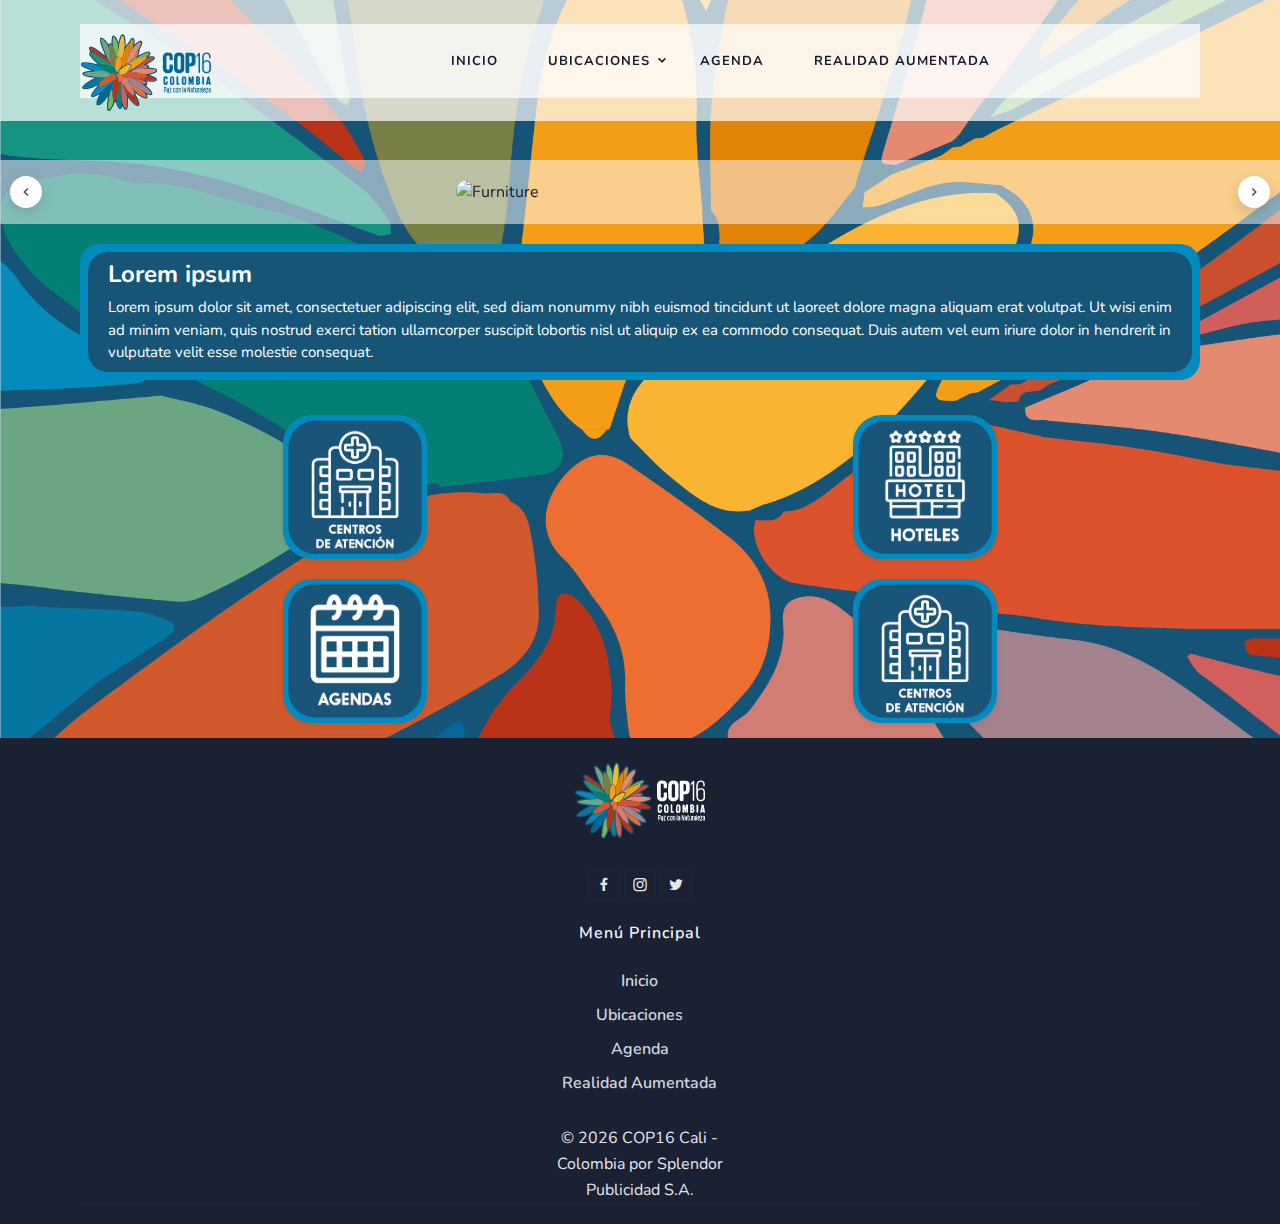
==== ubicaciones.html @ 5e95501c "a" ====
<!DOCTYPE html>
<html lang="en" class="light scroll-smooth" dir="ltr">
    <head>
        <meta charset="UTF-8" />
        <title>COP16 Cali</title>
        <meta name="viewport" content="width=device-width, initial-scale=1, shrink-to-fit=no" />
        <meta name="description" content="Evento de conservación natural" />
        <!-- <meta name="keywords" content="agency, application, business, clean, creative, cryptocurrency, it solutions, modern, multipurpose, nft marketplace, portfolio, saas, software, tailwind css" /> -->
        <meta name="author" content="MtrQ" />
        <!-- <meta name="website" content="https://shreethemes.in" /> -->
        <!-- <meta name="email" content="support@shreethemes.in" /> -->
        <!-- <meta name="version" content="1.8.0" /> -->
        <meta http-equiv="X-UA-Compatible" content="IE=edge" />

        <!-- favicon -->
        <link rel="shortcut icon" href="assets/images/favicon.ico" />

        <!-- Css -->
        <link href="assets/libs/tiny-slider/tiny-slider.css" rel="stylesheet">
        <link href="assets/libs/tobii/css/tobii.min.css" rel="stylesheet">
        <!-- Main Css -->
        <link href="assets/libs/@iconscout/unicons/css/line.css" type="text/css" rel="stylesheet" />
        <link rel="stylesheet" href="assets/css/icons.css" />
        <link rel="stylesheet" href="assets/css/tailwind.css" />

    </head>
    
    <body class="font-nunito text-base text-black dark:text-white dark:bg-slate-900 bg-[url('../../assets/images/buttonsCOP/Fondo_2.png')] bg-fixed bg-no-repeat bg-cover bg-center">
        <!-- Loader Start -->
        <!-- <div id="preloader">
            <div id="status">
                <div class="spinner">
                    <div class="double-bounce1"></div>
                    <div class="double-bounce2"></div>
                </div>
            </div>
        </div> -->
        <!-- Loader End -->

        
        <!-- Start Navbar -->
        <nav id="topnav" class="defaultscroll is-sticky bg-white/70">
            <div class="container">
                <!-- Logo container-->
                <a class="logo" href="index.html">
                    <img src="assets/images/buttonsCOP/Horizontal OG.png" class="inline-block dark:hidden" alt="">
                    <img src="assets/images/buttonsCOP/Horizontal Alter White.png" class="hidden dark:inline-block" alt="">
                </a>

                <!-- End Logo container-->
                <div class="menu-extras mt-2">
                    <div class="menu-item">
                        <!-- Mobile menu toggle-->
                        <a class="navbar-toggle" id="isToggle" onclick="toggleMenu()">
                            <div class="lines">
                                <span></span>
                                <span></span>
                                <span></span>
                            </div>
                        </a>
                        <!-- End mobile menu toggle-->
                    </div>
                </div>


                <div id="navigation" class="mt-6 bg-white/70">
                    <!-- Navigation Menu-->   
                    <ul class="navigation-menu">
                        <li><a href="index.html" class="sub-menu-item">Inicio</a></li>
                
                        <li class="has-submenu parent-parent-menu-item">
                            <a href="javascript:void(0)">Ubicaciones</a><span class="menu-arrow"></span>

                            <ul class="submenu">
                                <li>
                                    <ul>
                                        <li><a href="index.html" class="sub-menu-item">Boulevard del río </a></li>
                                        <li><a href="index.html" class="sub-menu-item">Corazón de Pance </a></li>
                                        <li><a href="index.html" class="sub-menu-item">Boulevard del oriente </a></li>
                                        <li><a href="index.html" class="sub-menu-item">Aeropuerto </a></li>
                                        <li><a href="index.html" class="sub-menu-item">Alcaldía </a></li>
                                        <li><a href="index.html" class="sub-menu-item">Centro de eventos </a></li>
                                    </ul>
                                </li>
                            </ul>
                        </li>

                        <li class="has-submenu parent-parent-menu-item">

                            <a href="index.html#Agenda">Agenda</a>                    
                
                        </li>
                
                        <li class="has-submenu parent-parent-menu-item">

                            <a href="index.html#AR">Realidad aumentada</a>                    
                
                        </li>

                    </ul><!--end navigation menu-->
                </div><!--end navigation-->
            </div><!--end container-->
        </nav><!--end header-->
        <!-- End Navbar -->


        <!-- Imagenes -->
        <div class="bg-white/50 mt-[10rem] py-5 px-[10px]">
            <div class="container-fluid relative">
           
                <div class="grid grid-cols-1 m-auto w-[23rem]">
                    
                    <div class="tiny-one-item">

                        <div class="tiny-slide">
                            <div class="card border-0 rounded-0">
                                <div class="card-body p-0">
                                    <a href="assets/images/buttonsCOP/Rio1.jpg" class="lightbox d-inline-block" title="">
                                        <img src="assets/images/buttonsCOP/Rio1.jpg" class="rounded-[20px]" alt="Furniture">
                                        <div class="overlay bg-dark"></div>
                                    </a>
                                </div>
                            </div>
                        </div>

                        <div class="tiny-slide">
                            <div class="card border-0 rounded-0">
                                <div class="card-body p-0">
                                    <a href="assets/images/buttonsCOP/Rio1.jpg" class="lightbox d-inline-block" title="">
                                        <img src="assets/images/buttonsCOP/Rio1.jpg" class="rounded-[20px]" alt="Furniture">
                                        <div class="overlay bg-dark"></div>
                                    </a>
                                </div>
                            </div>
                        </div>
                        
                    </div>

                </div><!--end grid-->
            </div>
        </div>
        <!-- Fin Imagenes -->

        
        <div class="container my-5" >

            <div class="grid grid-cols-1 bg-[#008bc0] rounded-[20px] p-2">
                <div class="bg-[#175577] rounded-[20px]">
                    <h1 class="font-bold py-1 ml-5 leading-normal text-2xl text-white">Lorem ipsum</h1>
                    <h3 class="mx-5 pb-2 leading-normal text-[15px] text-white">Lorem ipsum dolor sit amet, consectetuer adipiscing elit, sed diam nonummy nibh euismod tincidunt ut laoreet dolore magna aliquam erat volutpat. Ut wisi enim ad minim veniam, quis nostrud exerci tation ullamcorper suscipit lobortis nisl ut aliquip ex ea commodo consequat. Duis autem vel eum iriure dolor in hendrerit in vulputate velit esse molestie consequat.</h3>
                </div>
            </div>

        </div>


        <div class="container">



            <!-- Botones Arriba -->
            <div class="grid grid-cols-2 py-[15px] gap-[20px]">

                <!-- Botón Restaurantes -->
                <div class="group transition-all duration-500 ease-in-out text-center mx-auto">
                    
                    <div class="flex align-middle justify-center items-center w-36 bg-[#008bc0] group-hover:bg-[#00b5ed] shadow-sm dark:shadow-gray-800 transition-all duration-500 ease-in-out" style="border-radius: 20%;">
                    
                        <a href="">
                            
                            <img src="assets/images/buttonsCOP/Centros de Atención.png" alt="">
                            
                        </a>
                    
                    </div>

                </div>
                <!-- Fin Botón Restaurantes -->

                <!-- Botón Hoteles -->
                <div class="group transition-all duration-500 ease-in-out text-center mx-auto">
                    
                    <div class="flex align-middle justify-center items-center w-36 bg-[#008bc0] group-hover:bg-[#00b5ed] shadow-sm dark:shadow-gray-800 transition-all duration-500 ease-in-out" style="border-radius: 20%;">

                        <a href="">

                            <img src="assets/images/buttonsCOP/Hoteles.png" alt="">

                        </a>

                    </div>
                </div>
                <!-- Fin Botón Hoteles -->

                <!-- Botón Agendas -->
                <div class="group transition-all duration-500 ease-in-out text-center mx-auto">
                    
                    <div class="flex align-middle justify-center items-center w-36 bg-[#008bc0] group-hover:bg-[#00b5ed] shadow-sm dark:shadow-gray-800 transition-all duration-500 ease-in-out" style="border-radius: 20%;">

                        <a href="index.html#Agenda">

                            <img src="assets/images/buttonsCOP/Agendas.png" alt="">

                        </a>

                    </div>
                </div>
                <!-- Fin Botón Agendas -->

                <!-- Botón Agendas -->
                <div class="group transition-all duration-500 ease-in-out text-center mx-auto">
                    
                    <div class="flex align-middle justify-center items-center w-36 bg-[#008bc0] group-hover:bg-[#00b5ed] shadow-sm dark:shadow-gray-800 transition-all duration-500 ease-in-out" style="border-radius: 20%;">

                        <a href="">

                            <img src="assets/images/buttonsCOP/Centros de Atención.png" alt="">

                        </a>

                    </div>
                </div>
                <!-- Fin Botón Agendas -->
            </div>
            <!-- Fin Botones Arriba -->
        </div>

        <!-- Footer Start -->
        <footer class=" text-center footer bg-dark-footer relative text-gray-200 dark:text-gray-200">    
            <div class="container">
                <div class="grid grid-cols-12">
                    <div class="col-span-12">
                        <div class="py-[10px] px-0">
                            <div class="grid md:grid-cols-12 grid-cols-1 gap-[30px]">
                        
                                <div class="lg:col-span-5 md:col-span-12">
                                    <!-- <p class="mt-6 text-gray-300">Start working with Tailwind CSS that can provide everything you need to generate awareness, drive traffic, connect.</p> -->
                                    <!--end icon-->
                                </div><!--end col-->
                        
                        
                        
                                <div class="lg:col-span-2 md:col-span-12">
                            
                                    <div class="flex align-middle mx-auto justify-center items-center w-40 mt-1">
                                        <a href="index.html">                                    
                                            <img src="assets/images/buttonsCOP/Horizontal Alter White.png" alt="">
                                        </a>
                                    </div>
                            
                            

                                    <ul class="list-none py-[20px]">
                                        <li class="inline"><a href="https://www.facebook.com/" target="_blank" class="btn btn-icon btn-sm border border-gray-800 rounded-md hover:border-indigo-600 dark:hover:border-indigo-600 hover:bg-indigo-600 dark:hover:bg-indigo-600"><i class="uil uil-facebook-f align-middle" title="facebook"></i></a></li>
                                        <li class="inline"><a href="https://www.instagram.com/" target="_blank" class="btn btn-icon btn-sm border border-gray-800 rounded-md hover:border-indigo-600 dark:hover:border-indigo-600 hover:bg-indigo-600 dark:hover:bg-indigo-600"><i class="uil uil-instagram align-middle" title="instagram"></i></a></li>
                                        <li class="inline"><a href="https://twitter.com/" target="_blank" class="btn btn-icon btn-sm border border-gray-800 rounded-md hover:border-indigo-600 dark:hover:border-indigo-600 hover:bg-indigo-600 dark:hover:bg-indigo-600"><i class="uil uil-twitter align-middle" title="twitter"></i></a></li>
                                    </ul>
                            
                                    <h5 class="tracking-[1px] text-gray-100 font-semibold">Menú Principal</h5>

                                    <ul class="font-semibold list-none footer-list mt-6">
                                        <li><a href="index.html" class="text-gray-300 hover:text-gray-400 duration-500 ease-in-out">Inicio</a></li>
                                        <li class="mt-[10px]"><a href="index.html" class="text-gray-300 hover:text-gray-400 duration-500 ease-in-out">Ubicaciones</a></li>
                                        <li class="mt-[10px]"><a href="index.html" class="text-gray-300 hover:text-gray-400 duration-500 ease-in-out">Agenda</a></li>
                                        <li class="mt-[10px]"><a href="index.html" class="text-gray-300 hover:text-gray-400 duration-500 ease-in-out">Realidad Aumentada</a></li>
                                    </ul>
                                </div><!--end col-->
                        
                        
                            </div><!--end grid-->
                        </div><!--end col-->
                    </div>
                </div><!--end grid-->
            </div><!--end container-->

            <div class="py-[20px] container">
                <div class="grid grid-cols-12">
                    <div class="col-span-12">               
                            <div class="grid md:grid-cols-12 grid-cols-1 ">
                        
                                <div class="lg:col-span-5 md:col-span-12">
                                    <!-- <p class="mt-6 text-gray-300">Start working with Tailwind CSS that can provide everything you need to generate awareness, drive traffic, connect.</p> -->
                                    <!--end icon-->
                                </div><!--end col-->
                        
                        
                        
                                <div class=" lg:col-span-2 md:col-span-12">

                                    <p class="">© <script>document.write(new Date().getFullYear())</script> COP16 Cali - Colombia por <a href="https://splendorpublicidad.com/" target="_blank" class="text-reset">Splendor Publicidad S.A.</a></p>
                            
                                </div><!--end col-->
                        
                        
                            </div><!--end grid-->
                    </div>
                </div><!--end grid-->

            <div class="px-0 border-t border-slate-800">
                <div class="container text-center">
                    <div class="grid md:grid-cols-2 items-center">
                        <div class="ltr:md:text-left rtl:md:text-right text-center">
                        </div>
                    </div><!--end grid-->
                </div><!--end container-->
            </div>
        </footer><!--end footer-->
        <!-- Footer End -->

        <!-- Back to top -->
        <a href="#" onclick="topFunction()" id="back-to-top" class="back-to-top fixed hidden text-lg rounded-full z-10 bottom-5 end-5 h-9 w-9 text-center bg-indigo-600 text-white leading-9"><i class="uil uil-arrow-up"></i></a>
        <!-- Back to top -->


        <!-- JAVASCRIPTS -->
        <script src="assets/libs/tiny-slider/min/tiny-slider.js"></script>
        <script src="assets/libs/tobii/js/tobii.min.js"></script>
        <script src="assets/libs/jarallax/jarallax.min.js"></script>
        <script src="assets/libs/feather-icons/feather.min.js"></script>
        <script src="assets/js/plugins.init.js"></script>
        <script src="assets/js/app.js"></script>
        <!-- JAVASCRIPTS -->
    </body>
</html>
---- assets/libs/tiny-slider/tiny-slider.css ----
.tns-outer{padding:0 !important}.tns-outer [hidden]{display:none !important}.tns-outer [aria-controls],.tns-outer [data-action]{cursor:pointer}.tns-slider{-webkit-transition:all 0s;-moz-transition:all 0s;transition:all 0s}.tns-slider>.tns-item{-webkit-box-sizing:border-box;-moz-box-sizing:border-box;box-sizing:border-box}.tns-horizontal.tns-subpixel{white-space:nowrap}.tns-horizontal.tns-subpixel>.tns-item{display:inline-block;vertical-align:top;white-space:normal}.tns-horizontal.tns-no-subpixel:after{content:'';display:table;clear:both}.tns-horizontal.tns-no-subpixel>.tns-item{float:left}.tns-horizontal.tns-carousel.tns-no-subpixel>.tns-item{margin-right:-100%}.tns-no-calc{position:relative;left:0}.tns-gallery{position:relative;left:0;min-height:1px}.tns-gallery>.tns-item{position:absolute;left:-100%;-webkit-transition:transform 0s, opacity 0s;-moz-transition:transform 0s, opacity 0s;transition:transform 0s, opacity 0s}.tns-gallery>.tns-slide-active{position:relative;left:auto !important}.tns-gallery>.tns-moving{-webkit-transition:all 0.25s;-moz-transition:all 0.25s;transition:all 0.25s}.tns-autowidth{display:inline-block}.tns-lazy-img{-webkit-transition:opacity 0.6s;-moz-transition:opacity 0.6s;transition:opacity 0.6s;opacity:0.6}.tns-lazy-img.tns-complete{opacity:1}.tns-ah{-webkit-transition:height 0s;-moz-transition:height 0s;transition:height 0s}.tns-ovh{overflow:hidden}.tns-visually-hidden{position:absolute;left:-10000em}.tns-transparent{opacity:0;visibility:hidden}.tns-fadeIn{opacity:1;filter:alpha(opacity=100);z-index:0}.tns-normal,.tns-fadeOut{opacity:0;filter:alpha(opacity=0);z-index:-1}.tns-vpfix{white-space:nowrap}.tns-vpfix>div,.tns-vpfix>li{display:inline-block}.tns-t-subp2{margin:0 auto;width:310px;position:relative;height:10px;overflow:hidden}.tns-t-ct{width:2333.3333333%;width:-webkit-calc(100% * 70 / 3);width:-moz-calc(100% * 70 / 3);width:calc(100% * 70 / 3);position:absolute;right:0}.tns-t-ct:after{content:'';display:table;clear:both}.tns-t-ct>div{width:1.4285714%;width:-webkit-calc(100% / 70);width:-moz-calc(100% / 70);width:calc(100% / 70);height:10px;float:left}

/*# sourceMappingURL=sourcemaps/tiny-slider.css.map */
---- assets/libs/tobii/css/tobii.min.css ----
.tobii-zoom{border:0;box-shadow:none;display:inline-block;position:relative;text-decoration:none}.tobii-zoom img{display:block}.tobii-zoom__icon{background-color:rgba(26,42,58,0.94);bottom:0;color:#fff;line-height:1;position:absolute;right:0}.tobii-zoom__icon svg{color:#fff;fill:none;height:1.11111em;padding-bottom:.22222em;padding-left:.22222em;padding-right:.22222em;padding-top:.22222em;pointer-events:none;stroke-linecap:square;stroke-linejoin:miter;stroke-width:2;stroke:#fff;width:1.11111em}.tobii-is-open{overflow-y:hidden}.tobii{background-color:rgba(26,42,58,0.94);bottom:0;box-sizing:border-box;contain:strict;font-size:18px;left:0;line-height:1.5555555555555556;overflow:hidden;position:fixed;right:0;top:0;z-index:1337}.tobii[aria-hidden="true"]{display:none}.tobii *,.tobii *::before,.tobii *::after{box-sizing:inherit}.tobii__slider{bottom:0;left:0;position:absolute;right:0;top:0;will-change:transform}.tobii__slider--animate:not(.tobii__slider--is-dragging){transition-duration:.3s;transition-property:transform;transition-timing-function:cubic-bezier(0.19, 1, 0.22, 1)}@media screen and (prefers-reduced-motion: reduce){.tobii__slider--animate:not(.tobii__slider--is-dragging){transition:none}}.tobii__slider--is-draggable .tobii__slider__slide__content{cursor:-webkit-grab;cursor:grab}.tobii__slider--is-dragging .tobii__slider__slide__content{cursor:-webkit-grabbing;cursor:grabbing}.tobii__slider-slide{align-items:center;display:flex;height:100%;justify-content:center;width:100%}[data-type]{max-height:85vh;max-width:85vw;overflow:hidden;overflow-y:auto;overscroll-behavior:contain}[data-type] iframe,[data-type] video{display:block}[data-type]>figure{margin:0;position:relative}[data-type]>figure>img{display:block;height:auto;max-height:85vh;max-width:85vw;width:auto}[data-type]>figure>figcaption{background-color:rgba(255,255,255,0.94);bottom:0;color:#1a2a3a;padding-bottom:.22222em;padding-left:.44444em;padding-right:.44444em;padding-top:.22222em;position:absolute;white-space:pre-wrap;width:100%}[data-type="html"] video{cursor:auto;max-height:85vh;max-width:85vw}[data-type="iframe"]{-webkit-overflow-scrolling:touch;transform:translate3d(0, 0, 0)}[data-type="iframe"] iframe{height:85vh;width:85vw}.tobii>button{-webkit-appearance:none;-moz-appearance:none;appearance:none;background-color:rgba(0,0,0,0);border:.05556em solid transparent;color:#fff;cursor:pointer;font:inherit;line-height:1;margin:0;opacity:0.5;padding-bottom:.22222em;padding-left:.22222em;padding-right:.22222em;padding-top:.22222em;position:absolute;touch-action:manipulation;transition-duration:.3s;transition-property:opacity, transform;transition-timing-function:cubic-bezier(0.19, 1, 0.22, 1);will-change:opacity, transform;z-index:1}@media screen and (prefers-reduced-motion: reduce){.tobii>button{transition:none;will-change:opacity}}.tobii>button svg{pointer-events:none;stroke:#fff;stroke-width:1;stroke-linecap:square;stroke-linejoin:miter;fill:none;color:#fff}.tobii>button:active,.tobii>button:focus,.tobii>button:hover{opacity:1;transform:scale(0.84)}@media screen and (prefers-reduced-motion: reduce){.tobii>button:active,.tobii>button:focus,.tobii>button:hover{transform:none}}.tobii>button.tobii__prev,.tobii>button.tobii__next{top:50%;top:calc(50% - 2.22222em)}.tobii>button.tobii__prev svg,.tobii>button.tobii__next svg{height:3.88889em;width:3.88889em}.tobii>button.tobii__prev{left:0}.tobii>button.tobii__next{right:0}.tobii>button.tobii__close{right:.27778em;top:1em}.tobii>button.tobii__close svg{height:3.33333em;width:3.33333em}.tobii>button:disabled,.tobii>button[aria-hidden="true"]{display:none}.tobii__counter{background-color:rgba(0,0,0,0);color:#fff;font-size:1.11111em;left:1em;line-height:1;position:absolute;top:2.22222em;z-index:1}.tobii__counter[aria-hidden="true"]{display:none}.tobii-loader{display:inline-block;height:5.55556em;left:calc(50% - 2.77778em);position:absolute;top:calc(50% - 2.77778em);width:5.55556em}.tobii-loader::before{animation:spin 1s infinite;border-radius:100%;border:.22222em solid #949ba3;border-top-color:#fff;bottom:0;content:"";left:0;position:absolute;right:0;top:0;z-index:1}@keyframes spin{to{transform:rotate(360deg)}}
---- assets/libs/@iconscout/unicons/css/line.css ----
@font-face {
  font-family: 'unicons-line';
  src: url('../fonts/line/unicons-0.eot');
  src: url('../fonts/line/unicons-0.eot#iefix') format('embedded-opentype'),
        url('../fonts/line/unicons-0.woff2') format('woff2'),
        url('../fonts/line/unicons-0.woff') format('woff'),
        url('../fonts/line/unicons-0.ttf') format('truetype'),
        url('../fonts/line/unicons-0.svg#unicons') format('svg');
  font-weight: normal;
  font-style: normal;
  unicode-range: U+E800-E83B;
}
@font-face {
  font-family: 'unicons-line';
  src: url('../fonts/line/unicons-1.eot');
  src: url('../fonts/line/unicons-1.eot#iefix') format('embedded-opentype'),
        url('../fonts/line/unicons-1.woff2') format('woff2'),
        url('../fonts/line/unicons-1.woff') format('woff'),
        url('../fonts/line/unicons-1.ttf') format('truetype'),
        url('../fonts/line/unicons-1.svg#unicons') format('svg');
  font-weight: normal;
  font-style: normal;
  unicode-range: U+E83C-E877;
}
@font-face {
  font-family: 'unicons-line';
  src: url('../fonts/line/unicons-10.eot');
  src: url('../fonts/line/unicons-10.eot#iefix') format('embedded-opentype'),
        url('../fonts/line/unicons-10.woff2') format('woff2'),
        url('../fonts/line/unicons-10.woff') format('woff'),
        url('../fonts/line/unicons-10.ttf') format('truetype'),
        url('../fonts/line/unicons-10.svg#unicons') format('svg');
  font-weight: normal;
  font-style: normal;
  unicode-range: U+EA5B-EA96;
}
@font-face {
  font-family: 'unicons-line';
  src: url('../fonts/line/unicons-11.eot');
  src: url('../fonts/line/unicons-11.eot#iefix') format('embedded-opentype'),
        url('../fonts/line/unicons-11.woff2') format('woff2'),
        url('../fonts/line/unicons-11.woff') format('woff'),
        url('../fonts/line/unicons-11.ttf') format('truetype'),
        url('../fonts/line/unicons-11.svg#unicons') format('svg');
  font-weight: normal;
  font-style: normal;
  unicode-range: U+EA97-EAD4;
}
@font-face {
  font-family: 'unicons-line';
  src: url('../fonts/line/unicons-12.eot');
  src: url('../fonts/line/unicons-12.eot#iefix') format('embedded-opentype'),
        url('../fonts/line/unicons-12.woff2') format('woff2'),
        url('../fonts/line/unicons-12.woff') format('woff'),
        url('../fonts/line/unicons-12.ttf') format('truetype'),
        url('../fonts/line/unicons-12.svg#unicons') format('svg');
  font-weight: normal;
  font-style: normal;
  unicode-range: U+EAD5-EB11;
}
@font-face {
  font-family: 'unicons-line';
  src: url('../fonts/line/unicons-13.eot');
  src: url('../fonts/line/unicons-13.eot#iefix') format('embedded-opentype'),
        url('../fonts/line/unicons-13.woff2') format('woff2'),
        url('../fonts/line/unicons-13.woff') format('woff'),
        url('../fonts/line/unicons-13.ttf') format('truetype'),
        url('../fonts/line/unicons-13.svg#unicons') format('svg');
  font-weight: normal;
  font-style: normal;
  unicode-range: U+EB12-EB4D;
}
@font-face {
  font-family: 'unicons-line';
  src: url('../fonts/line/unicons-14.eot');
  src: url('../fonts/line/unicons-14.eot#iefix') format('embedded-opentype'),
        url('../fonts/line/unicons-14.woff2') format('woff2'),
        url('../fonts/line/unicons-14.woff') format('woff'),
        url('../fonts/line/unicons-14.ttf') format('truetype'),
        url('../fonts/line/unicons-14.svg#unicons') format('svg');
  font-weight: normal;
  font-style: normal;
  unicode-range: U+EB4E-EB89;
}
@font-face {
  font-family: 'unicons-line';
  src: url('../fonts/line/unicons-15.eot');
  src: url('../fonts/line/unicons-15.eot#iefix') format('embedded-opentype'),
        url('../fonts/line/unicons-15.woff2') format('woff2'),
        url('../fonts/line/unicons-15.woff') format('woff'),
        url('../fonts/line/unicons-15.ttf') format('truetype'),
        url('../fonts/line/unicons-15.svg#unicons') format('svg');
  font-weight: normal;
  font-style: normal;
  unicode-range: U+EB8A-EBC5;
}
@font-face {
  font-family: 'unicons-line';
  src: url('../fonts/line/unicons-16.eot');
  src: url('../fonts/line/unicons-16.eot#iefix') format('embedded-opentype'),
        url('../fonts/line/unicons-16.woff2') format('woff2'),
        url('../fonts/line/unicons-16.woff') format('woff'),
        url('../fonts/line/unicons-16.ttf') format('truetype'),
        url('../fonts/line/unicons-16.svg#unicons') format('svg');
  font-weight: normal;
  font-style: normal;
  unicode-range: U+EBC6-EC01;
}
@font-face {
  font-family: 'unicons-line';
  src: url('../fonts/line/unicons-17.eot');
  src: url('../fonts/line/unicons-17.eot#iefix') format('embedded-opentype'),
        url('../fonts/line/unicons-17.woff2') format('woff2'),
        url('../fonts/line/unicons-17.woff') format('woff'),
        url('../fonts/line/unicons-17.ttf') format('truetype'),
        url('../fonts/line/unicons-17.svg#unicons') format('svg');
  font-weight: normal;
  font-style: normal;
  unicode-range: U+EC02-EC3D;
}
@font-face {
  font-family: 'unicons-line';
  src: url('../fonts/line/unicons-18.eot');
  src: url('../fonts/line/unicons-18.eot#iefix') format('embedded-opentype'),
        url('../fonts/line/unicons-18.woff2') format('woff2'),
        url('../fonts/line/unicons-18.woff') format('woff'),
        url('../fonts/line/unicons-18.ttf') format('truetype'),
        url('../fonts/line/unicons-18.svg#unicons') format('svg');
  font-weight: normal;
  font-style: normal;
  unicode-range: U+EC3E-EC79;
}
@font-face {
  font-family: 'unicons-line';
  src: url('../fonts/line/unicons-19.eot');
  src: url('../fonts/line/unicons-19.eot#iefix') format('embedded-opentype'),
        url('../fonts/line/unicons-19.woff2') format('woff2'),
        url('../fonts/line/unicons-19.woff') format('woff'),
        url('../fonts/line/unicons-19.ttf') format('truetype'),
        url('../fonts/line/unicons-19.svg#unicons') format('svg');
  font-weight: normal;
  font-style: normal;
  unicode-range: U+EC7A-ECB5;
}
@font-face {
  font-family: 'unicons-line';
  src: url('../fonts/line/unicons-2.eot');
  src: url('../fonts/line/unicons-2.eot#iefix') format('embedded-opentype'),
        url('../fonts/line/unicons-2.woff2') format('woff2'),
        url('../fonts/line/unicons-2.woff') format('woff'),
        url('../fonts/line/unicons-2.ttf') format('truetype'),
        url('../fonts/line/unicons-2.svg#unicons') format('svg');
  font-weight: normal;
  font-style: normal;
  unicode-range: U+E878-E8B3;
}
@font-face {
  font-family: 'unicons-line';
  src: url('../fonts/line/unicons-20.eot');
  src: url('../fonts/line/unicons-20.eot#iefix') format('embedded-opentype'),
        url('../fonts/line/unicons-20.woff2') format('woff2'),
        url('../fonts/line/unicons-20.woff') format('woff'),
        url('../fonts/line/unicons-20.ttf') format('truetype'),
        url('../fonts/line/unicons-20.svg#unicons') format('svg');
  font-weight: normal;
  font-style: normal;
  unicode-range: U+ECB6-ECB9;
}
@font-face {
  font-family: 'unicons-line';
  src: url('../fonts/line/unicons-3.eot');
  src: url('../fonts/line/unicons-3.eot#iefix') format('embedded-opentype'),
        url('../fonts/line/unicons-3.woff2') format('woff2'),
        url('../fonts/line/unicons-3.woff') format('woff'),
        url('../fonts/line/unicons-3.ttf') format('truetype'),
        url('../fonts/line/unicons-3.svg#unicons') format('svg');
  font-weight: normal;
  font-style: normal;
  unicode-range: U+E8B4-E8EF;
}
@font-face {
  font-family: 'unicons-line';
  src: url('../fonts/line/unicons-4.eot');
  src: url('../fonts/line/unicons-4.eot#iefix') format('embedded-opentype'),
        url('../fonts/line/unicons-4.woff2') format('woff2'),
        url('../fonts/line/unicons-4.woff') format('woff'),
        url('../fonts/line/unicons-4.ttf') format('truetype'),
        url('../fonts/line/unicons-4.svg#unicons') format('svg');
  font-weight: normal;
  font-style: normal;
  unicode-range: U+E8F0-E92B;
}
@font-face {
  font-family: 'unicons-line';
  src: url('../fonts/line/unicons-5.eot');
  src: url('../fonts/line/unicons-5.eot#iefix') format('embedded-opentype'),
        url('../fonts/line/unicons-5.woff2') format('woff2'),
        url('../fonts/line/unicons-5.woff') format('woff'),
        url('../fonts/line/unicons-5.ttf') format('truetype'),
        url('../fonts/line/unicons-5.svg#unicons') format('svg');
  font-weight: normal;
  font-style: normal;
  unicode-range: U+E92C-E967;
}
@font-face {
  font-family: 'unicons-line';
  src: url('../fonts/line/unicons-6.eot');
  src: url('../fonts/line/unicons-6.eot#iefix') format('embedded-opentype'),
        url('../fonts/line/unicons-6.woff2') format('woff2'),
        url('../fonts/line/unicons-6.woff') format('woff'),
        url('../fonts/line/unicons-6.ttf') format('truetype'),
        url('../fonts/line/unicons-6.svg#unicons') format('svg');
  font-weight: normal;
  font-style: normal;
  unicode-range: U+E968-E9A4;
}
@font-face {
  font-family: 'unicons-line';
  src: url('../fonts/line/unicons-7.eot');
  src: url('../fonts/line/unicons-7.eot#iefix') format('embedded-opentype'),
        url('../fonts/line/unicons-7.woff2') format('woff2'),
        url('../fonts/line/unicons-7.woff') format('woff'),
        url('../fonts/line/unicons-7.ttf') format('truetype'),
        url('../fonts/line/unicons-7.svg#unicons') format('svg');
  font-weight: normal;
  font-style: normal;
  unicode-range: U+E9A5-E9E1;
}
@font-face {
  font-family: 'unicons-line';
  src: url('../fonts/line/unicons-8.eot');
  src: url('../fonts/line/unicons-8.eot#iefix') format('embedded-opentype'),
        url('../fonts/line/unicons-8.woff2') format('woff2'),
        url('../fonts/line/unicons-8.woff') format('woff'),
        url('../fonts/line/unicons-8.ttf') format('truetype'),
        url('../fonts/line/unicons-8.svg#unicons') format('svg');
  font-weight: normal;
  font-style: normal;
  unicode-range: U+E9E2-EA1D;
}
@font-face {
  font-family: 'unicons-line';
  src: url('../fonts/line/unicons-9.eot');
  src: url('../fonts/line/unicons-9.eot#iefix') format('embedded-opentype'),
        url('../fonts/line/unicons-9.woff2') format('woff2'),
        url('../fonts/line/unicons-9.woff') format('woff'),
        url('../fonts/line/unicons-9.ttf') format('truetype'),
        url('../fonts/line/unicons-9.svg#unicons') format('svg');
  font-weight: normal;
  font-style: normal;
  unicode-range: U+EA1E-EA5A;
}[class^="uil-"]:before,
[class*=" uil-"]:before {
  font-family: "unicons-line";
  font-style: normal;
  font-weight: normal;
  speak: none;

  display: inline-block;
  text-decoration: inherit;

  /* For safety - reset parent styles, that can break glyph codes */
  font-variant: normal;
  text-transform: none;

  /* fix buttons height, for twitter bootstrap */
  line-height: 1;

  /* Font smoothing. That was taken from TWBS */
  -webkit-font-smoothing: antialiased;
  -moz-osx-font-smoothing: grayscale;
}

/* Flip and Rotate */

[class*="uil-"].flip-horizontal:before {
  transform: scaleX(-1);
}
[class*="uil-"].flip-horizontal.rotate-90:before {
  transform: rotate(90deg) scaleX(-1);
}
[class*="uil-"].flip-horizontal.rotate-180:before {
  transform: rotate(180deg) scaleX(-1);
}
[class*="uil-"].flip-horizontal.rotate-270:before {
  transform: rotate(270deg) scaleX(-1);
}
[class*="uil-"].flip-horizontal.flip-vertical:before {
  transform: scale(-1);
}
[class*="uil-"].flip-horizontal.flip-vertical.rotate-90:before {
  transform: rotate(90deg) scale(-1);
}
[class*="uil-"].flip-horizontal.flip-vertical.rotate-180:before {
  transform: rotate(180deg) scale(-1);
}
[class*="uil-"].flip-horizontal.flip-vertical.rotate-270:before {
  transform: rotate(270deg) scale(-1);
}
[class*="uil-"].flip-vertical:before {
  transform: scaleY(-1);
}
[class*="uil-"].flip-vertical.rotate-90:before {
  transform: rotate(90deg) scaleY(-1);
}
[class*="uil-"].flip-vertical.rotate-180:before {
  transform: rotate(180deg) scaleY(-1);
}
[class*="uil-"].flip-vertical.rotate-270:before {
  transform: rotate(270deg) scaleY(-1);
}
[class*="uil-"].rotate-90:before {
  transform: rotate(90deg);
}
[class*="uil-"].rotate-180:before {
  transform: rotate(180deg);
}
[class*="uil-"].rotate-270:before {
  transform: rotate(270deg);
}
.uil-comment-block:before { content: '\e800'; }.uil-comment-alt-edit:before { content: '\e801'; }.uil-comments:before { content: '\e802'; }.uil-comment-alt-search:before { content: '\e803'; }.uil-comment-shield:before { content: '\e804'; }.uil-comment-alt-dots:before { content: '\e805'; }.uil-comment-download:before { content: '\e806'; }.uil-comment-check:before { content: '\e807'; }.uil-comment-alt-chart-lines:before { content: '\e808'; }.uil-comment-alt-download:before { content: '\e809'; }.uil-comment-alt-lock:before { content: '\e80a'; }.uil-comment-medical:before { content: '\e80b'; }.uil-comment-alt-heart:before { content: '\e80c'; }.uil-comment:before { content: '\e80d'; }.uil-comment-alt-share:before { content: '\e80e'; }.uil-comment-alt-upload:before { content: '\e80f'; }.uil-comment-dots:before { content: '\e810'; }.uil-comment-alt-lines:before { content: '\e811'; }.uil-comment-lock:before { content: '\e812'; }.uil-comment-heart:before { content: '\e813'; }.uil-comment-info-alt:before { content: '\e814'; }.uil-comment-upload:before { content: '\e815'; }.uil-comment-alt-medical:before { content: '\e816'; }.uil-chat-info:before { content: '\e817'; }.uil-comment-alt-notes:before { content: '\e818'; }.uil-comment-alt-plus:before { content: '\e819'; }.uil-comment-alt-image:before { content: '\e81a'; }.uil-comment-share:before { content: '\e81b'; }.uil-comment-edit:before { content: '\e81c'; }.uil-comment-alt-block:before { content: '\e81d'; }.uil-comment-chart-line:before { content: '\e81e'; }.uil-comment-alt-question:before { content: '\e81f'; }.uil-comment-lines:before { content: '\e820'; }.uil-comment-redo:before { content: '\e821'; }.uil-comment-alt-check:before { content: '\e822'; }.uil-comment-alt-shield:before { content: '\e823'; }.uil-chat:before { content: '\e824'; }.uil-comment-alt-message:before { content: '\e825'; }.uil-comment-search:before { content: '\e826'; }.uil-chat-bubble-user:before { content: '\e827'; }.uil-comments-alt:before { content: '\e828'; }.uil-comment-image:before { content: '\e829'; }.uil-comment-alt:before { content: '\e82a'; }.uil-comment-verify:before { content: '\e82b'; }.uil-comment-plus:before { content: '\e82c'; }.uil-comment-question:before { content: '\e82d'; }.uil-comment-notes:before { content: '\e82e'; }.uil-comment-alt-exclamation:before { content: '\e82f'; }.uil-comment-exclamation:before { content: '\e830'; }.uil-no-entry:before { content: '\e831'; }.uil-screw:before { content: '\e832'; }.uil-tape:before { content: '\e833'; }.uil-paint-tool:before { content: '\e834'; }.uil-comment-alt-verify:before { content: '\e835'; }.uil-comment-alt-redo:before { content: '\e836'; }.uil-trowel:before { content: '\e837'; }.uil-drill:before { content: '\e838'; }.uil-comment-info:before { content: '\e839'; }.uil-jackhammer:before { content: '\e83a'; }.uil-comment-alt-info:before { content: '\e83b'; }.uil-wheel-barrow:before { content: '\e83c'; }.uil-comment-message:before { content: '\e83d'; }.uil-shovel:before { content: '\e83e'; }.uil-keyhole-square:before { content: '\e83f'; }.uil-keyhole-circle:before { content: '\e840'; }.uil-traffic-barrier:before { content: '\e841'; }.uil-keyhole-square-full:before { content: '\e842'; }.uil-wall:before { content: '\e843'; }.uil-constructor:before { content: '\e844'; }.uil-hard-hat:before { content: '\e845'; }.uil-shield-exclamation:before { content: '\e846'; }.uil-lock-open-alt:before { content: '\e847'; }.uil-unlock:before { content: '\e848'; }.uil-unlock-alt:before { content: '\e849'; }.uil-heart-alt:before { content: '\e84a'; }.uil-octagon:before { content: '\e84b'; }.uil-lock:before { content: '\e84c'; }.uil-triangle:before { content: '\e84d'; }.uil-star:before { content: '\e84e'; }.uil-shield-slash:before { content: '\e84f'; }.uil-lock-access:before { content: '\e850'; }.uil-pentagon:before { content: '\e851'; }.uil-shield-check:before { content: '\e852'; }.uil-square:before { content: '\e853'; }.uil-shield-question:before { content: '\e854'; }.uil-padlock:before { content: '\e855'; }.uil-wheelchair:before { content: '\e856'; }.uil-lock-alt:before { content: '\e857'; }.uil-polygon:before { content: '\e858'; }.uil-circle:before { content: '\e859'; }.uil-copyright:before { content: '\e85a'; }.uil-closed-captioning:before { content: '\e85b'; }.uil-trademark:before { content: '\e85c'; }.uil-heart:before { content: '\e85d'; }.uil-parking-circle:before { content: '\e85e'; }.uil-mars:before { content: '\e85f'; }.uil-sad-squint:before { content: '\e860'; }.uil-registered:before { content: '\e861'; }.uil-nerd:before { content: '\e862'; }.uil-smile:before { content: '\e863'; }.uil-meh-alt:before { content: '\e864'; }.uil-annoyed:before { content: '\e865'; }.uil-sad-dizzy:before { content: '\e866'; }.uil-sad:before { content: '\e867'; }.uil-servicemark:before { content: '\e868'; }.uil-closed-captioning-slash:before { content: '\e869'; }.uil-venus:before { content: '\e86a'; }.uil-creative-commons-pd:before { content: '\e86b'; }.uil-frown:before { content: '\e86c'; }.uil-accessible-icon-alt:before { content: '\e86d'; }.uil-squint:before { content: '\e86e'; }.uil-meh:before { content: '\e86f'; }.uil-silence:before { content: '\e870'; }.uil-dizzy-meh:before { content: '\e871'; }.uil-parking-square:before { content: '\e872'; }.uil-shield:before { content: '\e873'; }.uil-smile-dizzy:before { content: '\e874'; }.uil-ninja:before { content: '\e875'; }.uil-smile-beam:before { content: '\e876'; }.uil-laughing:before { content: '\e877'; }.uil-previous:before { content: '\ea5b'; }.uil-film:before { content: '\ea5c'; }.uil-image-broken:before { content: '\ea5d'; }.uil-incoming-call:before { content: '\ea5e'; }.uil-image-check:before { content: '\ea5f'; }.uil-image-plus:before { content: '\ea60'; }.uil-video:before { content: '\ea61'; }.uil-camera-plus:before { content: '\ea62'; }.uil-play:before { content: '\ea63'; }.uil-cloud-question:before { content: '\ea64'; }.uil-skip-forward:before { content: '\ea65'; }.uil-image-lock:before { content: '\ea66'; }.uil-skip-forward-circle:before { content: '\ea67'; }.uil-skip-forward-alt:before { content: '\ea68'; }.uil-step-backward-circle:before { content: '\ea69'; }.uil-boombox:before { content: '\ea6a'; }.uil-step-backward-alt:before { content: '\ea6b'; }.uil-image-share:before { content: '\ea6c'; }.uil-cloud-database-tree:before { content: '\ea6d'; }.uil-snowflake:before { content: '\ea6e'; }.uil-temperature-quarter:before { content: '\ea6f'; }.uil-cloud-showers-heavy:before { content: '\ea70'; }.uil-fahrenheit:before { content: '\ea71'; }.uil-snowflake-alt:before { content: '\ea72'; }.uil-cloud-wind:before { content: '\ea73'; }.uil-tornado:before { content: '\ea74'; }.uil-cloud-sun-hail:before { content: '\ea75'; }.uil-cloud:before { content: '\ea76'; }.uil-image-edit:before { content: '\ea77'; }.uil-cloud-moon-hail:before { content: '\ea78'; }.uil-temperature-empty:before { content: '\ea79'; }.uil-cloud-sun-rain:before { content: '\ea7a'; }.uil-thunderstorm:before { content: '\ea7b'; }.uil-thunderstorm-sun:before { content: '\ea7c'; }.uil-temperature-three-quarter:before { content: '\ea7d'; }.uil-thunderstorm-moon:before { content: '\ea7e'; }.uil-snow-flake:before { content: '\ea7f'; }.uil-raindrops:before { content: '\ea80'; }.uil-forecastcloud-moon-tear:before { content: '\ea81'; }.uil-cloud-rain:before { content: '\ea82'; }.uil-cloud-sun-tear:before { content: '\ea83'; }.uil-cloud-moon-showers:before { content: '\ea84'; }.uil-cloud-rain-sun:before { content: '\ea85'; }.uil-cloud-showers-alt:before { content: '\ea86'; }.uil-cloud-showers:before { content: '\ea87'; }.uil-cloud-hail:before { content: '\ea88'; }.uil-cloud-drizzle:before { content: '\ea89'; }.uil-cloud-moon:before { content: '\ea8a'; }.uil-moon:before { content: '\ea8b'; }.uil-cloud-moon-rain:before { content: '\ea8c'; }.uil-moonset:before { content: '\ea8d'; }.uil-celsius:before { content: '\ea8e'; }.uil-image-upload:before { content: '\ea8f'; }.uil-cloud-sun-meatball:before { content: '\ea90'; }.uil-windsock:before { content: '\ea91'; }.uil-stop-circle:before { content: '\ea92'; }.uil-temperature-plus:before { content: '\ea93'; }.uil-moon-eclipse:before { content: '\ea94'; }.uil-vertical-align-top:before { content: '\ea95'; }.uil-cloud-meatball:before { content: '\ea96'; }.uil-temperature:before { content: '\ea97'; }.uil-cloud-moon-meatball:before { content: '\ea98'; }.uil-flip-h-alt:before { content: '\ea99'; }.uil-vector-square-alt:before { content: '\ea9a'; }.uil-object-ungroup:before { content: '\ea9b'; }.uil-th:before { content: '\ea9c'; }.uil-images:before { content: '\ea9d'; }.uil-temperature-minus:before { content: '\ea9e'; }.uil-flip-v:before { content: '\ea9f'; }.uil-cloud-sun-rain-alt:before { content: '\eaa0'; }.uil-square-full:before { content: '\eaa2'; }.uil-vertical-distribute-bottom:before { content: '\eaa3'; }.uil-panorama-h-alt:before { content: '\eaa4'; }.uil-pathfinder-unite:before { content: '\eaa5'; }.uil-wind:before { content: '\eaa6'; }.uil-vector-square:before { content: '\eaa7'; }.uil-vertical-align-bottom:before { content: '\eaa8'; }.uil-ruler:before { content: '\eaa9'; }.uil-object-group:before { content: '\eaaa'; }.uil-panorama-v:before { content: '\eaab'; }.uil-panorama-h:before { content: '\eaac'; }.uil-temperature-half:before { content: '\eaad'; }.uil-layers-alt:before { content: '\eaaf'; }.uil-line-alt:before { content: '\eab0'; }.uil-image-resize-landscape:before { content: '\eab1'; }.uil-image-resize-square:before { content: '\eab2'; }.uil-pathfinder:before { content: '\eab3'; }.uil-flip-h:before { content: '\eab4'; }.uil-horizontal-distribution-right:before { content: '\eab5'; }.uil-horizontal-distribution-left:before { content: '\eab6'; }.uil-horizontal-distribution-center:before { content: '\eab7'; }.uil-horizontal-align-center:before { content: '\eab8'; }.uil-ruler-combined:before { content: '\eab9'; }.uil-horizontal-align-right:before { content: '\eaba'; }.uil-horizontal-align-left:before { content: '\eabb'; }.uil-table:before { content: '\eabc'; }.uil-th-slash:before { content: '\eabd'; }.uil-crop-alt-rotate-right:before { content: '\eabe'; }.uil-apps:before { content: '\eabf'; }.uil-exclude:before { content: '\eac0'; }.uil-crop-alt:before { content: '\eac1'; }.uil-grids:before { content: '\eac2'; }.uil-flip-v-alt:before { content: '\eac3'; }.uil-vertical-distribution-center:before { content: '\eac4'; }.uil-crop-alt-rotate-left:before { content: '\eac5'; }.uil-vertical-distribution-top:before { content: '\eac6'; }.uil-brush-alt:before { content: '\eac7'; }.uil-circle-layer:before { content: '\eac8'; }.uil-modem:before { content: '\eac9'; }.uil-webcam:before { content: '\eaca'; }.uil-hdd:before { content: '\eacb'; }.uil-monitor:before { content: '\eacc'; }.uil-dice-four:before { content: '\eacd'; }.uil-wifi-router:before { content: '\eace'; }.uil-dice-five:before { content: '\eacf'; }.uil-dice-one:before { content: '\ead0'; }.uil-dice-two:before { content: '\ead1'; }.uil-dice-six:before { content: '\ead2'; }.uil-windy:before { content: '\ead3'; }.uil-swatchbook:before { content: '\ead4'; }.uil-cancel:before { content: '\ead5'; }.uil-clouds:before { content: '\ead6'; }.uil-mountains-sun:before { content: '\ead7'; }.uil-history:before { content: '\ead8'; }.uil-n-a:before { content: '\ead9'; }.uil-plane:before { content: '\eada'; }.uil-plane-departure:before { content: '\eadb'; }.uil-auto-flash:before { content: '\eadc'; }.uil-glass-martini:before { content: '\eadd'; }.uil-mobile-vibrate:before { content: '\eade'; }.uil-trees:before { content: '\eadf'; }.uil-voicemail:before { content: '\eae0'; }.uil-voicemail-rectangle:before { content: '\eae1'; }.uil-plane-fly:before { content: '\eae2'; }.uil-sync-exclamation:before { content: '\eae3'; }.uil-tachometer-fast:before { content: '\eae4'; }.uil-sign-in-alt:before { content: '\eae5'; }.uil-archive-alt:before { content: '\eae6'; }.uil-power:before { content: '\eae7'; }.uil-pizza-slice:before { content: '\eae9'; }.uil-refresh:before { content: '\eaea'; }.uil-anchor:before { content: '\eaeb'; }.uil-sync-slash:before { content: '\eaec'; }.uil-upload:before { content: '\eaed'; }.uil-glass:before { content: '\eaee'; }.uil-sign-out-alt:before { content: '\eaef'; }.uil-newspaper:before { content: '\eaf0'; }.uil-signin:before { content: '\eaf1'; }.uil-processor:before { content: '\eaf2'; }.uil-hunting:before { content: '\eaf3'; }.uil-coffee:before { content: '\eaf4'; }.uil-history-alt:before { content: '\eaf5'; }.uil-weight:before { content: '\eaf6'; }.uil-plane-arrival:before { content: '\eaf7'; }.uil-gift:before { content: '\eaf8'; }.uil-circuit:before { content: '\eaf9'; }.uil-archive:before { content: '\eafa'; }.uil-ban:before { content: '\eafb'; }.uil-crosshair-alt:before { content: '\eafc'; }.uil-crosshair:before { content: '\eafd'; }.uil-record-audio:before { content: '\eafe'; }.uil-flower:before { content: '\eaff'; }.uil-airplay:before { content: '\eb00'; }.uil-rss-interface:before { content: '\eb01'; }.uil-equal-circle:before { content: '\eb02'; }.uil-shutter:before { content: '\eb03'; }.uil-microphone-slash:before { content: '\eb04'; }.uil-life-ring:before { content: '\eb05'; }.uil-sliders-v-alt:before { content: '\eb06'; }.uil-compact-disc:before { content: '\eb07'; }.uil-sitemap:before { content: '\eb08'; }.uil-sliders-v:before { content: '\eb09'; }.uil-shutter-alt:before { content: '\eb0a'; }.uil-clapper-board:before { content: '\eb0b'; }.uil-water:before { content: '\eb0c'; }.uil-rainbow:before { content: '\eb0d'; }.uil-desert:before { content: '\eb0e'; }.uil-sunset:before { content: '\eb0f'; }.uil-mountains:before { content: '\eb10'; }.uil-bolt-slash:before { content: '\eb11'; }.uil-telescope:before { content: '\eb12'; }.uil-sperms:before { content: '\eb13'; }.uil-game-structure:before { content: '\eb14'; }.uil-ticket:before { content: '\eb15'; }.uil-presentation-play:before { content: '\eb16'; }.uil-book-open:before { content: '\eb17'; }.uil-notebooks:before { content: '\eb18'; }.uil-award-alt:before { content: '\eb19'; }.uil-bug:before { content: '\eb1a'; }.uil-browser:before { content: '\eb1b'; }.uil-rss-alt:before { content: '\eb1c'; }.uil-building:before { content: '\eb1d'; }.uil-lamp:before { content: '\eb1e'; }.uil-heart-rate:before { content: '\eb1f'; }.uil-swimmer:before { content: '\eb20'; }.uil-pump:before { content: '\eb21'; }.uil-crockery:before { content: '\eb22'; }.uil-message:before { content: '\eb23'; }.uil-bed-double:before { content: '\eb24'; }.uil-rope-way:before { content: '\eb25'; }.uil-water-glass:before { content: '\eb26'; }.uil-rotate-360:before { content: '\eb27'; }.uil-feedback:before { content: '\eb28'; }.uil-bed:before { content: '\eb29'; }.uil-utensils:before { content: '\eb2a'; }.uil-align-center-h:before { content: '\eb2b'; }.uil-baby-carriage:before { content: '\eb2c'; }.uil-post-stamp:before { content: '\eb2d'; }.uil-arrow-growth:before { content: '\eb2e'; }.uil-enter:before { content: '\eb2f'; }.uil-arrow:before { content: '\eb30'; }.uil-arrows-shrink-h:before { content: '\eb31'; }.uil-arrows-resize:before { content: '\eb32'; }.uil-presentation:before { content: '\eb33'; }.uil-arrows-h:before { content: '\eb34'; }.uil-scaling-right:before { content: '\eb35'; }.uil-import:before { content: '\eb36'; }.uil-arrow-circle-down:before { content: '\eb37'; }.uil-angle-double-down:before { content: '\eb38'; }.uil-chart-down:before { content: '\eb39'; }.uil-angle-down:before { content: '\eb3a'; }.uil-expand-left:before { content: '\eb3b'; }.uil-arrow-resize-diagonal:before { content: '\eb3c'; }.uil-exchange-alt:before { content: '\eb3d'; }.uil-angle-double-left:before { content: '\eb3e'; }.uil-expand-alt:before { content: '\eb3f'; }.uil-compress-arrows:before { content: '\eb40'; }.uil-caret-right:before { content: '\eb41'; }.uil-scroll-h:before { content: '\eb42'; }.uil-angle-double-right:before { content: '\eb43'; }.uil-arrow-to-bottom:before { content: '\eb44'; }.uil-sort:before { content: '\eb45'; }.uil-scaling-left:before { content: '\eb46'; }.uil-arrows-resize-h:before { content: '\eb47'; }.uil-arrow-from-top:before { content: '\eb48'; }.uil-arrows-up-right:before { content: '\eb49'; }.uil-arrows-left-down:before { content: '\eb4a'; }.uil-arrows-right-down:before { content: '\eb4b'; }.uil-arrows-h-alt:before { content: '\eb4c'; }.uil-download-alt:before { content: '\eb4d'; }.uil-compress-point:before { content: '\eb4e'; }.uil-arrow-up-left:before { content: '\eb4f'; }.uil-arrow-compress-h:before { content: '\eb50'; }.uil-arrows-v-alt:before { content: '\eb51'; }.uil-arrows-v:before { content: '\eb52'; }.uil-arrows-shrink-v:before { content: '\eb53'; }.uil-arrow-break:before { content: '\eb54'; }.uil-align-center-v:before { content: '\eb55'; }.uil-angle-up:before { content: '\eb56'; }.uil-arrow-circle-up:before { content: '\eb57'; }.uil-export:before { content: '\eb58'; }.uil-arrows-resize-v:before { content: '\eb59'; }.uil-upload-alt:before { content: '\eb5a'; }.uil-arrow-up-right:before { content: '\eb5b'; }.uil-corner-up-right:before { content: '\eb5c'; }.uil-angle-double-up:before { content: '\eb5d'; }.uil-sorting:before { content: '\eb5e'; }.uil-exchange:before { content: '\eb5f'; }.uil-corner-down-left:before { content: '\eb60'; }.uil-corner-right-down:before { content: '\eb61'; }.uil-corner-down-right:before { content: '\eb62'; }.uil-corner-up-left:before { content: '\eb63'; }.uil-corner-left-down:before { content: '\eb64'; }.uil-maximize-left:before { content: '\eb65'; }.uil-corner-up-right-alt:before { content: '\eb66'; }.uil-corner-down-right-alt:before { content: '\eb67'; }.uil-top-arrow-from-top:before { content: '\eb68'; }.uil-top-arrow-to-top:before { content: '\eb69'; }.uil-arrow-random:before { content: '\eb6a'; }.uil-shuffle:before { content: '\eb6b'; }.uil-direction:before { content: '\eb6c'; }.uil-angle-right:before { content: '\eb6d'; }.uil-arrow-circle-right:before { content: '\eb6e'; }.uil-arrow-to-right:before { content: '\eb6f'; }.uil-arrow-from-right:before { content: '\eb70'; }.uil-expand-from-corner:before { content: '\eb71'; }.uil-expand-arrows:before { content: '\eb72'; }.uil-arrows-maximize:before { content: '\eb73'; }.uil-arrow-down-left:before { content: '\eb74'; }.uil-expand-arrows-alt:before { content: '\eb75'; }.uil-compress-alt:before { content: '\eb76'; }.uil-scroll:before { content: '\eb77'; }.uil-arrow-circle-left:before { content: '\eb78'; }.uil-angle-left:before { content: '\eb79'; }.uil-arrows-merge:before { content: '\eb7a'; }.uil-arrow-down-right:before { content: '\eb7b'; }.uil-corner-up-left-alt:before { content: '\eb7c'; }.uil-left-arrow-to-left:before { content: '\eb7d'; }.uil-minus-path:before { content: '\eb7e'; }.uil-left-arrow-from-left:before { content: '\eb7f'; }.uil-repeat:before { content: '\eb80'; }.uil-th-large:before { content: '\eb81'; }.uil-line-spacing:before { content: '\eb82'; }.uil-shrink:before { content: '\eb83'; }.uil-compress-alt-left:before { content: '\eb84'; }.uil-bring-front:before { content: '\eb85'; }.uil-compress-lines:before { content: '\eb86'; }.uil-bring-bottom:before { content: '\eb87'; }.uil-compress-v:before { content: '\eb88'; }.uil-spin:before { content: '\eb89'; }.uil-border-out:before { content: '\eb8a'; }.uil-border-horizontal:before { content: '\eb8b'; }.uil-document-layout-left:before { content: '\eb8c'; }.uil-compress:before { content: '\eb8d'; }.uil-grip-horizontal-line:before { content: '\eb8e'; }.uil-dialpad-alt:before { content: '\eb8f'; }.uil-document-layout-center:before { content: '\eb90'; }.uil-border-bottom:before { content: '\eb91'; }.uil-dialpad:before { content: '\eb92'; }.uil-document-layout-right:before { content: '\eb93'; }.uil-align-center:before { content: '\eb94'; }.uil-sort-amount-down:before { content: '\eb95'; }.uil-align-center-alt:before { content: '\eb96'; }.uil-align-letter-right:before { content: '\eb97'; }.uil-border-alt:before { content: '\eb98'; }.uil-align-center-justify:before { content: '\eb99'; }.uil-align-alt:before { content: '\eb9a'; }.uil-border-vertical:before { content: '\eb9b'; }.uil-sort-amount-up:before { content: '\eb9c'; }.uil-wrap-text:before { content: '\eb9d'; }.uil-align-left-justify:before { content: '\eb9e'; }.uil-angle-right-b:before { content: '\eb9f'; }.uil-paragraph:before { content: '\eba0'; }.uil-right-indent-alt:before { content: '\eba1'; }.uil-border-right:before { content: '\eba2'; }.uil-align-right-justify:before { content: '\eba3'; }.uil-align:before { content: '\eba4'; }.uil-border-clear:before { content: '\eba5'; }.uil-align-right:before { content: '\eba6'; }.uil-list-ui-alt:before { content: '\eba7'; }.uil-left-indent:before { content: '\eba8'; }.uil-left-indent-alt:before { content: '\eba9'; }.uil-border-left:before { content: '\ebaa'; }.uil-border-top:before { content: '\ebab'; }.uil-align-justify:before { content: '\ebac'; }.uil-subject:before { content: '\ebad'; }.uil-bars:before { content: '\ebae'; }.uil-eye:before { content: '\ebaf'; }.uil-exposure-increase:before { content: '\ebb0'; }.uil-bright:before { content: '\ebb1'; }.uil-exposure-alt:before { content: '\ebb2'; }.uil-capture:before { content: '\ebb3'; }.uil-arrow-left:before { content: '\ebb4'; }.uil-arrow-right:before { content: '\ebb5'; }.uil-arrow-up:before { content: '\ebb6'; }.uil-focus-target:before { content: '\ebb7'; }.uil-external-link-alt:before { content: '\ebb8'; }.uil-card-atm:before { content: '\ebb9'; }.uil-focus-add:before { content: '\ebba'; }.uil-focus:before { content: '\ebbb'; }.uil-border-inner:before { content: '\ebbc'; }.uil-glass-tea:before { content: '\ebbd'; }.uil-streering:before { content: '\ebbe'; }.uil-tv-retro-slash:before { content: '\ebbf'; }.uil-wrench:before { content: '\ebc0'; }.uil-football-american:before { content: '\ebc1'; }.uil-water-drop-slash:before { content: '\ebc2'; }.uil-layers:before { content: '\ebc3'; }.uil-print-slash:before { content: '\ebc4'; }.uil-android-phone-slash:before { content: '\ebc5'; }.uil-calendar-slash:before { content: '\ebc6'; }.uil-image-slash:before { content: '\ebc7'; }.uil-image-alt-slash:before { content: '\ebc8'; }.uil-lock-slash:before { content: '\ebc9'; }.uil-money-bill-slash:before { content: '\ebca'; }.uil-comment-slash:before { content: '\ebcb'; }.uil-map-marker-slash:before { content: '\ebcc'; }.uil-tear:before { content: '\ebcd'; }.uil-comment-alt-slash:before { content: '\ebce'; }.uil-folder-slash:before { content: '\ebcf'; }.uil-filter-slash:before { content: '\ebd0'; }.uil-file-slash:before { content: '\ebd1'; }.uil-file-lanscape-slash:before { content: '\ebd2'; }.uil-glass-martini-alt-slash:before { content: '\ebd3'; }.uil-car-slash:before { content: '\ebd4'; }.uil-camera-slash:before { content: '\ebd5'; }.uil-list-ul:before { content: '\ebd6'; }.uil-layer-group-slash:before { content: '\ebd7'; }.uil-plug:before { content: '\ebd8'; }.uil-bell-slash:before { content: '\ebd9'; }.uil-expand-right:before { content: '\ebda'; }.uil-bell:before { content: '\ebdb'; }.uil-desktop-alt-slash:before { content: '\ebdc'; }.uil-align-left:before { content: '\ebdd'; }.uil-layers-slash:before { content: '\ebde'; }.uil-angry:before { content: '\ebdf'; }.uil-ear:before { content: '\ebe0'; }.uil-desktop-slash:before { content: '\ebe1'; }.uil-text-strike-through:before { content: '\ebe2'; }.uil-bold:before { content: '\ebe3'; }.uil-text:before { content: '\ebe4'; }.uil-assistive-listening-systems:before { content: '\ebe5'; }.uil-palette:before { content: '\ebe6'; }.uil-underline:before { content: '\ebe7'; }.uil-text-fields:before { content: '\ebe8'; }.uil-arrow-down:before { content: '\ebe9'; }.uil-text-size:before { content: '\ebea'; }.uil-italic:before { content: '\ebeb'; }.uil-right-to-left-text-direction:before { content: '\ebec'; }.uil-sigma:before { content: '\ebed'; }.uil-12-plus:before { content: '\ebee'; }.uil-left-to-right-text-direction:before { content: '\ebef'; }.uil-10-plus:before { content: '\ebf0'; }.uil-16-plus:before { content: '\ebf1'; }.uil-13-plus:before { content: '\ebf2'; }.uil-21-plus:before { content: '\ebf3'; }.uil-17-plus:before { content: '\ebf4'; }.uil-6-plus:before { content: '\ebf5'; }.uil-0-plus:before { content: '\ebf6'; }.uil-3-plus:before { content: '\ebf7'; }.uil-eye-slash:before { content: '\ebf8'; }.uil-archway:before { content: '\ebf9'; }.uil-18-plus:before { content: '\ebfa'; }.uil-robot:before { content: '\ebfb'; }.uil-selfie:before { content: '\ebfc'; }.uil-bag-slash:before { content: '\ebfd'; }.uil-instagram:before { content: '\ebfe'; }.uil-line:before { content: '\ebff'; }.uil-facebook-messenger:before { content: '\ec00'; }.uil-facebook-f:before { content: '\ec01'; }.uil-black-berry:before { content: '\ec02'; }.uil-linkedin:before { content: '\ec03'; }.uil-snapchat-ghost:before { content: '\ec04'; }.uil-intercom:before { content: '\ec05'; }.uil-youtube:before { content: '\ec06'; }.uil-snapchat-square:before { content: '\ec07'; }.uil-apple:before { content: '\ec08'; }.uil-instagram-alt:before { content: '\ec09'; }.uil-whatsapp-alt:before { content: '\ec0a'; }.uil-behance:before { content: '\ec0b'; }.uil-twitter:before { content: '\ec0c'; }.uil-500px:before { content: '\ec0d'; }.uil-tumblr:before { content: '\ec0e'; }.uil-github-alt:before { content: '\ec0f'; }.uil-tumblr-square:before { content: '\ec10'; }.uil-google:before { content: '\ec11'; }.uil-medium-m:before { content: '\ec12'; }.uil-slack:before { content: '\ec13'; }.uil-paypal:before { content: '\ec14'; }.uil-reddit-alien-alt:before { content: '\ec15'; }.uil-linkedin-alt:before { content: '\ec16'; }.uil-google-hangouts:before { content: '\ec17'; }.uil-java-script:before { content: '\ec18'; }.uil-google-play:before { content: '\ec19'; }.uil-google-drive:before { content: '\ec1a'; }.uil-asterisk:before { content: '\ec1b'; }.uil-android:before { content: '\ec1c'; }.uil-github:before { content: '\ec1d'; }.uil-balance-scale:before { content: '\ec1e'; }.uil-amazon:before { content: '\ec1f'; }.uil-slack-alt:before { content: '\ec20'; }.uil-dashboard:before { content: '\ec21'; }.uil-vuejs-alt:before { content: '\ec22'; }.uil-adobe-alt:before { content: '\ec23'; }.uil-ankh:before { content: '\ec24'; }.uil-twitter-alt:before { content: '\ec25'; }.uil-opera:before { content: '\ec26'; }.uil-intercom-alt:before { content: '\ec27'; }.uil-tumblr-alt:before { content: '\ec28'; }.uil-react:before { content: '\ec29'; }.uil-camera-change:before { content: '\ec2a'; }.uil-master-card:before { content: '\ec2b'; }.uil-snapchat-alt:before { content: '\ec2c'; }.uil-opera-alt:before { content: '\ec2d'; }.uil-html3-alt:before { content: '\ec2e'; }.uil-swiggy:before { content: '\ec2f'; }.uil-html3:before { content: '\ec30'; }.uil-google-hangouts-alt:before { content: '\ec31'; }.uil-adobe:before { content: '\ec32'; }.uil-facebook-messenger-alt:before { content: '\ec33'; }.uil-blogger-alt:before { content: '\ec34'; }.uil-blogger:before { content: '\ec35'; }.uil-behance-alt:before { content: '\ec36'; }.uil-apple-alt:before { content: '\ec37'; }.uil-bitcoin:before { content: '\ec38'; }.uil-megaphone:before { content: '\ec39'; }.uil-bitcoin-alt:before { content: '\ec3a'; }.uil-bowling-ball:before { content: '\ec3b'; }.uil-percentage:before { content: '\ec3c'; }.uil-hourglass:before { content: '\ec3d'; }.uil-process:before { content: '\ec3e'; }.uil-university:before { content: '\ec3f'; }.uil-skype-alt:before { content: '\ec40'; }.uil-wind-sun:before { content: '\ec41'; }.uil-vk-alt:before { content: '\ec42'; }.uil-skype:before { content: '\ec43'; }.uil-telegram-alt:before { content: '\ec44'; }.uil-vuejs:before { content: '\ec45'; }.uil-vk:before { content: '\ec46'; }.uil-telegram:before { content: '\ec47'; }.uil-yin-yang:before { content: '\ec48'; }.uil-angle-left-b:before { content: '\ec49'; }.uil-bath:before { content: '\ec4a'; }.uil-metro:before { content: '\ec4b'; }.uil-comment-add:before { content: '\ec4c'; }.uil-fire:before { content: '\ec4d'; }.uil-qrcode-scan:before { content: '\ec4e'; }.uil-panel-add:before { content: '\ec4f'; }.uil-brackets-curly:before { content: '\ec50'; }.uil-folder-open:before { content: '\ec51'; }.uil-comparison:before { content: '\ec52'; }.uil-file-export:before { content: '\ec53'; }.uil-channel-add:before { content: '\ec54'; }.uil-rupee-sign:before { content: '\ec55'; }.uil-channel:before { content: '\ec56'; }.uil-link-add:before { content: '\ec57'; }.uil-file-import:before { content: '\ec58'; }.uil-x:before { content: '\ec59'; }.uil-save:before { content: '\ec5a'; }.uil-heart-break:before { content: '\ec5b'; }.uil-tachometer-fast-alt:before { content: '\ec5c'; }.uil-facebook:before { content: '\ec5d'; }.uil-create-dashboard:before { content: '\ec5e'; }.uil-whatsapp:before { content: '\ec5f'; }.uil-setting:before { content: '\ec60'; }.uil-rocket:before { content: '\ec61'; }.uil-share:before { content: '\ec62'; }.uil-x-add:before { content: '\ec63'; }.uil-user-nurse:before { content: '\ec64'; }.uil-microscope:before { content: '\ec65'; }.uil-virus-slash:before { content: '\ec66'; }.uil-visual-studio:before { content: '\ec67'; }.uil-head-side-mask:before { content: '\ec68'; }.uil-baseball-ball:before { content: '\ec69'; }.uil-stethoscope-alt:before { content: '\ec6a'; }.uil-hospital-symbol:before { content: '\ec6b'; }.uil-hospital-square-sign:before { content: '\ec6c'; }.uil-head-side:before { content: '\ec6d'; }.uil-head-side-cough:before { content: '\ec6e'; }.uil-clinic-medical:before { content: '\ec6f'; }.uil-wind-moon:before { content: '\ec70'; }.uil-hospital:before { content: '\ec71'; }.uil-stethoscope:before { content: '\ec72'; }.uil-sanitizer:before { content: '\ec73'; }.uil-toilet-paper:before { content: '\ec74'; }.uil-coronavirus:before { content: '\ec75'; }.uil-user-arrows:before { content: '\ec76'; }.uil-house-user:before { content: '\ec77'; }.uil-social-distancing:before { content: '\ec78'; }.uil-credit-card-search:before { content: '\ec79'; }.uil-android-alt:before { content: '\ec7a'; }.uil-shield-plus:before { content: '\ec7b'; }.uil-user-md:before { content: '\ec7c'; }.uil-transaction:before { content: '\ec7d'; }.uil-store-slash:before { content: '\ec7e'; }.uil-code-branch:before { content: '\ec7f'; }.uil-google-drive-alt:before { content: '\ec80'; }.uil-envelope-block:before { content: '\ec81'; }.uil-mailbox-alt:before { content: '\ec82'; }.uil-signout:before { content: '\ec83'; }.uil-slider-h:before { content: '\ec84'; }.uil-lira-sign:before { content: '\ec85'; }.uil-slider-h-range:before { content: '\ec86'; }.uil-file-graph:before { content: '\ec87'; }.uil-wordpress-simple:before { content: '\ec88'; }.uil-bing:before { content: '\ec89'; }.uil-wordpress:before { content: '\ec8a'; }.uil-html5:before { content: '\ec8b'; }.uil-programming-language:before { content: '\ec8c'; }.uil-css3-simple:before { content: '\ec8d'; }.uil-html5-alt:before { content: '\ec8e'; }.uil-discord:before { content: '\ec8f'; }.uil-draggabledots:before { content: '\ec90'; }.uil-font:before { content: '\ec91'; }.uil-video-question:before { content: '\ec92'; }.uil-headphone-slash:before { content: '\ec93'; }.uil-info:before { content: '\ec94'; }.uil-letter-chinese-a:before { content: '\ec95'; }.uil-letter-hindi-a:before { content: '\ec96'; }.uil-english-to-chinese:before { content: '\ec97'; }.uil-question:before { content: '\ec98'; }.uil-letter-english-a:before { content: '\ec99'; }.uil-hindi-to-chinese:before { content: '\ec9a'; }.uil-inbox:before { content: '\ec9b'; }.uil-letter-japanese-a:before { content: '\ec9c'; }.uil-exclamation:before { content: '\ec9d'; }.uil-language:before { content: '\ec9e'; }.uil-backspace:before { content: '\ec9f'; }.uil-window-grid:before { content: '\eca0'; }.uil-cloud-sun:before { content: '\eca1'; }.uil-vertical-align-center:before { content: '\eca2'; }.uil-raindrops-alt:before { content: '\eca3'; }.uil-sanitizer-alt:before { content: '\eca4'; }.uil-estate:before { content: '\eca5'; }.uil-file-contract:before { content: '\eca6'; }.uil-fidget-spinner:before { content: '\eca7'; }.uil-spinner:before { content: '\eca8'; }.uil-spinner-alt:before { content: '\eca9'; }.uil-elipsis-double-v-alt:before { content: '\ecaa'; }.uil-list-ol:before { content: '\ecab'; }.uil-list-ol-alt:before { content: '\ecac'; }.uil-docker:before { content: '\ecad'; }.uil-linux:before { content: '\ecae'; }.uil-hipchat:before { content: '\ecaf'; }.uil-gitlab:before { content: '\ecb0'; }.uil-lottiefiles-alt:before { content: '\ecb1'; }.uil-pagerduty:before { content: '\ecb2'; }.uil-microsoft:before { content: '\ecb3'; }.uil-windows:before { content: '\ecb4'; }.uil-pagelines:before { content: '\ecb5'; }.uil-grin:before { content: '\e878'; }.uil-sad-cry:before { content: '\e879'; }.uil-sad-crying:before { content: '\e87a'; }.uil-surprise:before { content: '\e87b'; }.uil-unamused:before { content: '\e87c'; }.uil-confused:before { content: '\e87d'; }.uil-grin-tongue-wink:before { content: '\e87e'; }.uil-grin-tongue-wink-alt:before { content: '\e87f'; }.uil-kid:before { content: '\e880'; }.uil-smile-wink-alt:before { content: '\e881'; }.uil-smile-squint-wink:before { content: '\e882'; }.uil-annoyed-alt:before { content: '\e883'; }.uil-silent-squint:before { content: '\e884'; }.uil-sick:before { content: '\e885'; }.uil-shopping-cart-alt:before { content: '\e886'; }.uil-shopping-bag:before { content: '\e887'; }.uil-pricetag-alt:before { content: '\e888'; }.uil-shopping-cart:before { content: '\e889'; }.uil-smile-squint-wink-alt:before { content: '\e88a'; }.uil-store-alt:before { content: '\e88b'; }.uil-emoji:before { content: '\e88c'; }.uil-trademark-circle:before { content: '\e88d'; }.uil-basketball:before { content: '\e88e'; }.uil-square-shape:before { content: '\e88f'; }.uil-label:before { content: '\e890'; }.uil-shopping-basket:before { content: '\e891'; }.uil-smile-wink:before { content: '\e892'; }.uil-tag:before { content: '\e893'; }.uil-label-alt:before { content: '\e894'; }.uil-tag-alt:before { content: '\e895'; }.uil-store:before { content: '\e896'; }.uil-meh-closed-eye:before { content: '\e897'; }.uil-trophy:before { content: '\e898'; }.uil-dice-three:before { content: '\e899'; }.uil-football-ball:before { content: '\e89a'; }.uil-basketball-hoop:before { content: '\e89b'; }.uil-club:before { content: '\e89c'; }.uil-tennis-ball:before { content: '\e89d'; }.uil-football:before { content: '\e89e'; }.uil-volleyball:before { content: '\e89f'; }.uil-heart-sign:before { content: '\e8a0'; }.uil-spade:before { content: '\e8a1'; }.uil-diamond:before { content: '\e8a2'; }.uil-money-stack:before { content: '\e8a3'; }.uil-money-withdrawal:before { content: '\e8a4'; }.uil-presentation-line:before { content: '\e8a5'; }.uil-kayak:before { content: '\e8a6'; }.uil-chart-pie:before { content: '\e8a7'; }.uil-dumbbell:before { content: '\e8a8'; }.uil-suitcase-alt:before { content: '\e8a9'; }.uil-yen:before { content: '\e8aa'; }.uil-yen-circle:before { content: '\e8ab'; }.uil-briefcase-alt:before { content: '\e8ac'; }.uil-receipt:before { content: '\e8ad'; }.uil-pound:before { content: '\e8ae'; }.uil-invoice:before { content: '\e8af'; }.uil-pound-circle:before { content: '\e8b0'; }.uil-analysis:before { content: '\e8b1'; }.uil-suitcase:before { content: '\e8b2'; }.uil-moneybag-alt:before { content: '\e8b3'; }.uil-lottiefiles:before { content: '\ecb6'; }.uil-okta:before { content: '\ecb7'; }.uil-illustration:before { content: '\ecb8'; }.uil-icons:before { content: '\ecb9'; }.uil-bag-alt:before { content: '\e8b4'; }.uil-moneybag:before { content: '\e8b5'; }.uil-bag:before { content: '\e8b6'; }.uil-money-insert:before { content: '\e8b7'; }.uil-chart-line:before { content: '\e8b8'; }.uil-dollar-sign-alt:before { content: '\e8b9'; }.uil-euro:before { content: '\e8ba'; }.uil-usd-circle:before { content: '\e8bb'; }.uil-euro-circle:before { content: '\e8bc'; }.uil-usd-square:before { content: '\e8bd'; }.uil-money-bill-stack:before { content: '\e8be'; }.uil-dollar-alt:before { content: '\e8bf'; }.uil-money-withdraw:before { content: '\e8c0'; }.uil-credit-card:before { content: '\e8c1'; }.uil-money-bill:before { content: '\e8c2'; }.uil-bitcoin-sign:before { content: '\e8c3'; }.uil-signal-alt-3:before { content: '\e8c4'; }.uil-receipt-alt:before { content: '\e8c5'; }.uil-graph-bar:before { content: '\e8c6'; }.uil-analytics:before { content: '\e8c7'; }.uil-table-tennis:before { content: '\e8c8'; }.uil-bill:before { content: '\e8c9'; }.uil-chart-bar:before { content: '\e8ca'; }.uil-chart-growth:before { content: '\e8cb'; }.uil-chart-growth-alt:before { content: '\e8cc'; }.uil-shop:before { content: '\e8cd'; }.uil-chart-bar-alt:before { content: '\e8ce'; }.uil-dollar-sign:before { content: '\e8cf'; }.uil-chart:before { content: '\e8d0'; }.uil-briefcase:before { content: '\e8d1'; }.uil-bitcoin-circle:before { content: '\e8d2'; }.uil-chart-pie-alt:before { content: '\e8d3'; }.uil-golf-ball:before { content: '\e8d4'; }.uil-calculator-alt:before { content: '\e8d5'; }.uil-coins:before { content: '\e8d6'; }.uil-map-pin-alt:before { content: '\e8d7'; }.uil-lightbulb:before { content: '\e8d8'; }.uil-map-marker-question:before { content: '\e8d9'; }.uil-map-marker-shield:before { content: '\e8da'; }.uil-schedule:before { content: '\e8db'; }.uil-calendar-alt:before { content: '\e8dc'; }.uil-crosshairs:before { content: '\e8dd'; }.uil-puzzle-piece:before { content: '\e8de'; }.uil-gold:before { content: '\e8df'; }.uil-compass:before { content: '\e8e0'; }.uil-map:before { content: '\e8e1'; }.uil-location-point:before { content: '\e8e2'; }.uil-map-marker-info:before { content: '\e8e3'; }.uil-map-marker-edit:before { content: '\e8e4'; }.uil-map-marker-plus:before { content: '\e8e5'; }.uil-map-pin:before { content: '\e8e6'; }.uil-navigator:before { content: '\e8e7'; }.uil-location-pin-alt:before { content: '\e8e8'; }.uil-map-marker-minus:before { content: '\e8e9'; }.uil-map-marker-alt:before { content: '\e8ea'; }.uil-sign-left:before { content: '\e8eb'; }.uil-map-marker:before { content: '\e8ec'; }.uil-sign-right:before { content: '\e8ed'; }.uil-directions:before { content: '\e8ee'; }.uil-location-arrow:before { content: '\e8ef'; }.uil-dna:before { content: '\e8f0'; }.uil-sign-alt:before { content: '\e8f1'; }.uil-presentation-lines-alt:before { content: '\e8f2'; }.uil-atom:before { content: '\e8f3'; }.uil-flask:before { content: '\e8f4'; }.uil-diary:before { content: '\e8f5'; }.uil-presentation-times:before { content: '\e8f6'; }.uil-diary-alt:before { content: '\e8f7'; }.uil-presentation-plus:before { content: '\e8f8'; }.uil-presentation-minus:before { content: '\e8f9'; }.uil-presentation-edit:before { content: '\e8fa'; }.uil-backpack:before { content: '\e8fb'; }.uil-notes:before { content: '\e8fc'; }.uil-location-arrow-alt:before { content: '\e8fd'; }.uil-book-alt:before { content: '\e8fe'; }.uil-book:before { content: '\e8ff'; }.uil-medal:before { content: '\e900'; }.uil-award:before { content: '\e901'; }.uil-flask-potion:before { content: '\e902'; }.uil-bell-school:before { content: '\e903'; }.uil-podium:before { content: '\e904'; }.uil-graduation-cap:before { content: '\e905'; }.uil-medical-square:before { content: '\e906'; }.uil-ambulance:before { content: '\e907'; }.uil-medical-square-full:before { content: '\e908'; }.uil-cell:before { content: '\e909'; }.uil-band-aid:before { content: '\e90a'; }.uil-lightbulb-alt:before { content: '\e90b'; }.uil-wheelchair-alt:before { content: '\e90c'; }.uil-thermometer:before { content: '\e90d'; }.uil-abacus:before { content: '\e90e'; }.uil-syringe:before { content: '\e90f'; }.uil-tablets:before { content: '\e910'; }.uil-capsule:before { content: '\e911'; }.uil-stretcher:before { content: '\e912'; }.uil-presentation-check:before { content: '\e913'; }.uil-medkit:before { content: '\e914'; }.uil-meeting-board:before { content: '\e915'; }.uil-monitor-heart-rate:before { content: '\e916'; }.uil-file-medical-alt:before { content: '\e917'; }.uil-heartbeat:before { content: '\e918'; }.uil-prescription-bottle:before { content: '\e919'; }.uil-clock-two:before { content: '\e91a'; }.uil-medical-drip:before { content: '\e91b'; }.uil-book-medical:before { content: '\e91c'; }.uil-watch-alt:before { content: '\e91d'; }.uil-stopwatch:before { content: '\e91e'; }.uil-watch:before { content: '\e91f'; }.uil-clock:before { content: '\e920'; }.uil-clock-seven:before { content: '\e921'; }.uil-clock-three:before { content: '\e922'; }.uil-clock-nine:before { content: '\e923'; }.uil-clock-ten:before { content: '\e924'; }.uil-files-landscapes:before { content: '\e925'; }.uil-clock-five:before { content: '\e926'; }.uil-brain:before { content: '\e927'; }.uil-file-plus-alt:before { content: '\e928'; }.uil-file-network:before { content: '\e929'; }.uil-file-contract-dollar:before { content: '\e92a'; }.uil-file-upload-alt:before { content: '\e92b'; }.uil-clock-eight:before { content: '\e92c'; }.uil-clipboard-alt:before { content: '\e92d'; }.uil-books:before { content: '\e92e'; }.uil-file-search-alt:before { content: '\e92f'; }.uil-file-upload:before { content: '\e930'; }.uil-file-share-alt:before { content: '\e931'; }.uil-file-minus-alt:before { content: '\e932'; }.uil-folder-minus:before { content: '\e933'; }.uil-file-shield-alt:before { content: '\e934'; }.uil-file-minus:before { content: '\e935'; }.uil-folder-medical:before { content: '\e936'; }.uil-file-redo-alt:before { content: '\e937'; }.uil-file-lock-alt:before { content: '\e938'; }.uil-folder-lock:before { content: '\e939'; }.uil-heart-medical:before { content: '\e93a'; }.uil-file-question-alt:before { content: '\e93b'; }.uil-files-landscapes-alt:before { content: '\e93c'; }.uil-file-medical:before { content: '\e93d'; }.uil-file-landscape:before { content: '\e93e'; }.uil-file-question:before { content: '\e93f'; }.uil-folder-question:before { content: '\e940'; }.uil-file-landscape-alt:before { content: '\e941'; }.uil-folder:before { content: '\e942'; }.uil-file-edit-alt:before { content: '\e943'; }.uil-folder-heart:before { content: '\e944'; }.uil-folder-exclamation:before { content: '\e945'; }.uil-folder-info:before { content: '\e946'; }.uil-file-download-alt:before { content: '\e947'; }.uil-file-download:before { content: '\e948'; }.uil-file-copy-alt:before { content: '\e949'; }.uil-file-heart:before { content: '\e94a'; }.uil-file-alt:before { content: '\e94b'; }.uil-copy-landscape:before { content: '\e94c'; }.uil-copy-alt:before { content: '\e94d'; }.uil-folder-upload:before { content: '\e94e'; }.uil-file-exclamation-alt:before { content: '\e94f'; }.uil-file-exclamation:before { content: '\e950'; }.uil-copy:before { content: '\e951'; }.uil-file-blank:before { content: '\e952'; }.uil-stopwatch-slash:before { content: '\e953'; }.uil-file:before { content: '\e954'; }.uil-folder-times:before { content: '\e955'; }.uil-document-info:before { content: '\e956'; }.uil-file-times:before { content: '\e957'; }.uil-file-info-alt:before { content: '\e958'; }.uil-clipboard-blank:before { content: '\e959'; }.uil-clipboard-notes:before { content: '\e95a'; }.uil-file-times-alt:before { content: '\e95b'; }.uil-folder-download:before { content: '\e95c'; }.uil-file-bookmark-alt:before { content: '\e95d'; }.uil-file-block-alt:before { content: '\e95e'; }.uil-folder-check:before { content: '\e95f'; }.uil-file-check:before { content: '\e960'; }.uil-folder-plus:before { content: '\e961'; }.uil-clipboard:before { content: '\e962'; }.uil-file-check-alt:before { content: '\e963'; }.uil-print:before { content: '\e964'; }.uil-folder-network:before { content: '\e965'; }.uil-desktop-alt:before { content: '\e966'; }.uil-mouse-alt:before { content: '\e967'; }.uil-tablet:before { content: '\e968'; }.uil-desktop:before { content: '\e969'; }.uil-mobile-android-alt:before { content: '\e96a'; }.uil-search-alt:before { content: '\e96b'; }.uil-volume-up:before { content: '\e96c'; }.uil-mouse:before { content: '\e96d'; }.uil-mouse-alt-2:before { content: '\e96e'; }.uil-mobile-android:before { content: '\e96f'; }.uil-laptop:before { content: '\e970'; }.uil-search-minus:before { content: '\e971'; }.uil-bluetooth-b:before { content: '\e972'; }.uil-video-slash:before { content: '\e973'; }.uil-search-plus:before { content: '\e974'; }.uil-tv-retro:before { content: '\e975'; }.uil-toggle-on:before { content: '\e976'; }.uil-toggle-off:before { content: '\e977'; }.uil-traffic-light:before { content: '\e978'; }.uil-bolt:before { content: '\e979'; }.uil-trash-alt:before { content: '\e97a'; }.uil-star-half-alt:before { content: '\e97b'; }.uil-utensils-alt:before { content: '\e97c'; }.uil-share-alt:before { content: '\e97d'; }.uil-volume-down:before { content: '\e97e'; }.uil-wifi:before { content: '\e97f'; }.uil-cog:before { content: '\e980'; }.uil-bookmark:before { content: '\e981'; }.uil-wallet:before { content: '\e982'; }.uil-minus:before { content: '\e983'; }.uil-rss:before { content: '\e984'; }.uil-sync:before { content: '\e985'; }.uil-redo:before { content: '\e986'; }.uil-bookmark-full:before { content: '\e987'; }.uil-umbrella:before { content: '\e988'; }.uil-trash:before { content: '\e989'; }.uil-wifi-slash:before { content: '\e98a'; }.uil-plus-square:before { content: '\e98b'; }.uil-plus:before { content: '\e98c'; }.uil-signal-alt:before { content: '\e98d'; }.uil-pen:before { content: '\e98e'; }.uil-package:before { content: '\e98f'; }.uil-edit:before { content: '\e990'; }.uil-signal:before { content: '\e991'; }.uil-glass-martini-alt:before { content: '\e992'; }.uil-file-plus:before { content: '\e993'; }.uil-minus-circle:before { content: '\e994'; }.uil-microphone:before { content: '\e995'; }.uil-minus-square:before { content: '\e996'; }.uil-minus-square-full:before { content: '\e997'; }.uil-volume-mute:before { content: '\e998'; }.uil-link-h:before { content: '\e999'; }.uil-search:before { content: '\e99a'; }.uil-ellipsis-v:before { content: '\e99b'; }.uil-ellipsis-h:before { content: '\e99c'; }.uil-link-alt:before { content: '\e99d'; }.uil-calculator:before { content: '\e99e'; }.uil-layer-group:before { content: '\e99f'; }.uil-car:before { content: '\e9a0'; }.uil-thumbs-up:before { content: '\e9a1'; }.uil-link:before { content: '\e9a2'; }.uil-home:before { content: '\e9a4'; }.uil-keyboard:before { content: '\e9a5'; }.uil-volume-off:before { content: '\e9a6'; }.uil-edit-alt:before { content: '\e9a7'; }.uil-restaurant:before { content: '\e9a8'; }.uil-exclamation-octagon:before { content: '\e9a9'; }.uil-globe:before { content: '\e9aa'; }.uil-favorite:before { content: '\e9ab'; }.uil-question-circle:before { content: '\e9ac'; }.uil-info-circle:before { content: '\e9ad'; }.uil-filter:before { content: '\e9ae'; }.uil-volume:before { content: '\e9af'; }.uil-exclamation-triangle:before { content: '\e9b0'; }.uil-exclamation-circle:before { content: '\e9b1'; }.uil-thumbs-down:before { content: '\e9b2'; }.uil-multiply:before { content: '\e9b3'; }.uil-check-square:before { content: '\e9b4'; }.uil-times-circle:before { content: '\e9b5'; }.uil-box:before { content: '\e9b6'; }.uil-sim-card:before { content: '\e9b7'; }.uil-times:before { content: '\e9b8'; }.uil-times-square:before { content: '\e9b9'; }.uil-link-broken:before { content: '\e9ba'; }.uil-cube:before { content: '\e9bb'; }.uil-bolt-alt:before { content: '\e9bc'; }.uil-calender:before { content: '\e9bd'; }.uil-battery-empty:before { content: '\e9be'; }.uil-at:before { content: '\e9bf'; }.uil-battery-bolt:before { content: '\e9c0'; }.uil-plus-circle:before { content: '\e9c1'; }.uil-check-circle:before { content: '\e9c2'; }.uil-check:before { content: '\e9c3'; }.uil-adjust-half:before { content: '\e9c4'; }.uil-paperclip:before { content: '\e9c5'; }.uil-bullseye:before { content: '\e9c6'; }.uil-brightness:before { content: '\e9c7'; }.uil-adjust-alt:before { content: '\e9c8'; }.uil-adjust-circle:before { content: '\e9c9'; }.uil-brightness-half:before { content: '\e9ca'; }.uil-brightness-empty:before { content: '\e9cb'; }.uil-sun:before { content: '\e9cc'; }.uil-brightness-plus:before { content: '\e9cd'; }.uil-key-skeleton:before { content: '\e9ce'; }.uil-adjust:before { content: '\e9d0'; }.uil-keyboard-hide:before { content: '\e9d1'; }.uil-brightness-minus:before { content: '\e9d2'; }.uil-key-skeleton-alt:before { content: '\e9d3'; }.uil-bus:before { content: '\e9d4'; }.uil-parcel:before { content: '\e9d5'; }.uil-car-sideview:before { content: '\e9d6'; }.uil-car-wash:before { content: '\e9d7'; }.uil-bus-school:before { content: '\e9d8'; }.uil-subway:before { content: '\e9d9'; }.uil-ship:before { content: '\e9da'; }.uil-bus-alt:before { content: '\e9db'; }.uil-subway-alt:before { content: '\e9dc'; }.uil-taxi:before { content: '\e9dd'; }.uil-truck-loading:before { content: '\e9de'; }.uil-dribbble:before { content: '\e9df'; }.uil-dropbox:before { content: '\e9e0'; }.uil-envelope-check:before { content: '\e9e1'; }.uil-envelope-add:before { content: '\e9e2'; }.uil-envelope-exclamation:before { content: '\e9e3'; }.uil-phone-slash:before { content: '\e9e4'; }.uil-outgoing-call:before { content: '\e9e5'; }.uil-envelope:before { content: '\e9e6'; }.uil-phone:before { content: '\e9e7'; }.uil-calling:before { content: '\e9e8'; }.uil-phone-times:before { content: '\e9e9'; }.uil-envelope-search:before { content: '\e9ea'; }.uil-phone-volume:before { content: '\e9eb'; }.uil-envelope-upload:before { content: '\e9ec'; }.uil-forwaded-call:before { content: '\e9ed'; }.uil-envelope-share:before { content: '\e9ee'; }.uil-envelope-upload-alt:before { content: '\e9ef'; }.uil-envelope-minus:before { content: '\e9f0'; }.uil-envelope-receive:before { content: '\e9f1'; }.uil-envelope-redo:before { content: '\e9f2'; }.uil-envelope-download-alt:before { content: '\e9f3'; }.uil-envelope-download:before { content: '\e9f4'; }.uil-brightness-low:before { content: '\e9f5'; }.uil-envelope-shield:before { content: '\e9f6'; }.uil-envelope-open:before { content: '\e9f7'; }.uil-envelope-lock:before { content: '\e9f8'; }.uil-keyboard-show:before { content: '\e9f9'; }.uil-truck:before { content: '\e9fa'; }.uil-envelopes:before { content: '\e9fb'; }.uil-mailbox:before { content: '\e9fc'; }.uil-envelope-heart:before { content: '\e9fd'; }.uil-space-key:before { content: '\e9fe'; }.uil-keyboard-alt:before { content: '\e9ff'; }.uil-envelope-edit:before { content: '\ea00'; }.uil-postcard:before { content: '\ea01'; }.uil-fast-mail-alt:before { content: '\ea02'; }.uil-envelope-question:before { content: '\ea03'; }.uil-fast-mail:before { content: '\ea04'; }.uil-envelope-info:before { content: '\ea05'; }.uil-laptop-cloud:before { content: '\ea06'; }.uil-desktop-cloud-alt:before { content: '\ea07'; }.uil-envelope-star:before { content: '\ea08'; }.uil-envelope-times:before { content: '\ea09'; }.uil-luggage-cart:before { content: '\ea0a'; }.uil-envelope-bookmark:before { content: '\ea0b'; }.uil-missed-call:before { content: '\ea0c'; }.uil-user:before { content: '\ea0d'; }.uil-user-plus:before { content: '\ea0e'; }.uil-envelope-alt:before { content: '\ea0f'; }.uil-user-location:before { content: '\ea10'; }.uil-users-alt:before { content: '\ea11'; }.uil-book-reader:before { content: '\ea12'; }.uil-cloud-bookmark:before { content: '\ea13'; }.uil-phone-alt:before { content: '\ea14'; }.uil-cloud-computing:before { content: '\ea15'; }.uil-cloud-check:before { content: '\ea16'; }.uil-user-minus:before { content: '\ea17'; }.uil-cloud-times:before { content: '\ea18'; }.uil-cloud-block:before { content: '\ea19'; }.uil-columns:before { content: '\ea1a'; }.uil-web-section:before { content: '\ea1b'; }.uil-grid:before { content: '\ea1c'; }.uil-web-grid-alt:before { content: '\ea1d'; }.uil-window-maximize:before { content: '\ea1e'; }.uil-web-section-alt:before { content: '\ea1f'; }.uil-web-grid:before { content: '\ea20'; }.uil-server-connection:before { content: '\ea21'; }.uil-cloud-slash:before { content: '\ea22'; }.uil-cloud-upload:before { content: '\ea23'; }.uil-cloud-exclamation:before { content: '\ea24'; }.uil-database:before { content: '\ea25'; }.uil-server:before { content: '\ea26'; }.uil-cloud-unlock:before { content: '\ea27'; }.uil-cloud-share:before { content: '\ea28'; }.uil-envelope-send:before { content: '\ea29'; }.uil-cloud-shield:before { content: '\ea2a'; }.uil-laptop-connection:before { content: '\ea2b'; }.uil-server-network-alt:before { content: '\ea2c'; }.uil-cloud-redo:before { content: '\ea2d'; }.uil-servers:before { content: '\ea2e'; }.uil-server-network:before { content: '\ea2f'; }.uil-cloud-heart:before { content: '\ea30'; }.uil-database-alt:before { content: '\ea31'; }.uil-cloud-lock:before { content: '\ea32'; }.uil-cloud-info:before { content: '\ea33'; }.uil-phone-pause:before { content: '\ea34'; }.uil-user-square:before { content: '\ea35'; }.uil-user-exclamation:before { content: '\ea36'; }.uil-cloud-download:before { content: '\ea37'; }.uil-user-circle:before { content: '\ea38'; }.uil-cloud-wifi:before { content: '\ea39'; }.uil-data-sharing:before { content: '\ea3a'; }.uil-cloud-data-connection:before { content: '\ea3b'; }.uil-backward:before { content: '\ea3c'; }.uil-camera:before { content: '\ea3d'; }.uil-music-tune-slash:before { content: '\ea3e'; }.uil-user-times:before { content: '\ea3f'; }.uil-scenery:before { content: '\ea40'; }.uil-user-check:before { content: '\ea41'; }.uil-headphones:before { content: '\ea42'; }.uil-step-backward:before { content: '\ea43'; }.uil-image-search:before { content: '\ea44'; }.uil-image-minus:before { content: '\ea45'; }.uil-window-section:before { content: '\ea46'; }.uil-play-circle:before { content: '\ea47'; }.uil-pause-circle:before { content: '\ea48'; }.uil-image-shield:before { content: '\ea4a'; }.uil-window:before { content: '\ea4b'; }.uil-pause:before { content: '\ea4c'; }.uil-server-alt:before { content: '\ea4d'; }.uil-image-question:before { content: '\ea4e'; }.uil-music:before { content: '\ea4f'; }.uil-image-block:before { content: '\ea50'; }.uil-music-note:before { content: '\ea51'; }.uil-step-forward:before { content: '\ea52'; }.uil-image-redo:before { content: '\ea53'; }.uil-image:before { content: '\ea54'; }.uil-picture:before { content: '\ea55'; }.uil-image-download:before { content: '\ea56'; }.uil-image-v:before { content: '\ea57'; }.uil-forward:before { content: '\ea58'; }.uil-image-times:before { content: '\ea59'; }.uil-headphones-alt:before { content: '\ea5a'; }
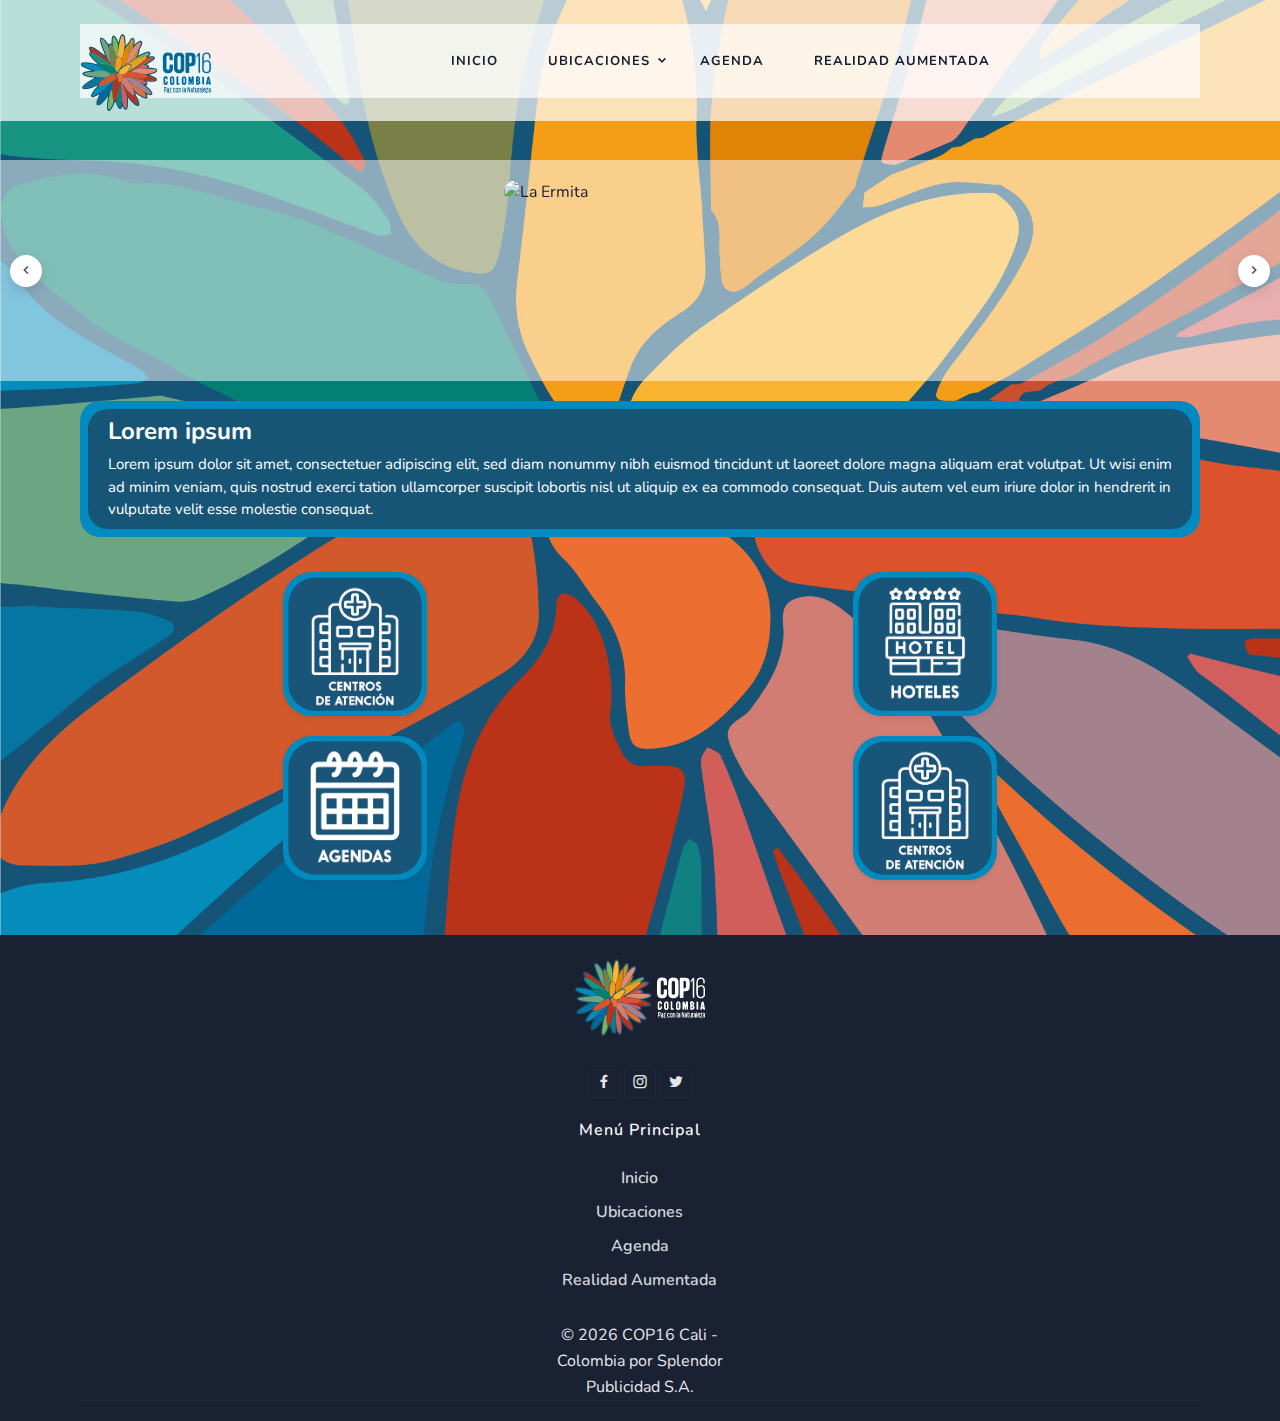
==== commit 0d357314: "a" ====
--- a/ubicaciones.html
+++ b/ubicaciones.html
@@ -103,12 +103,17 @@
         </nav><!--end header-->
         <!-- End Navbar -->
 
+        <!--  -->
+        <div class="container ">
+
+        </div>
+        <!--  -->
 
         <!-- Imagenes -->
         <div class="bg-white/50 mt-[10rem] py-5 px-[10px]">
             <div class="container-fluid relative">
            
-                <div class="grid grid-cols-1 m-auto w-[23rem]">
+                <div class="grid grid-cols-1 m-auto w-[17rem]">
                     
                     <div class="tiny-one-item">
 
@@ -116,7 +121,7 @@
                             <div class="card border-0 rounded-0">
                                 <div class="card-body p-0">
                                     <a href="assets/images/buttonsCOP/Rio1.jpg" class="lightbox d-inline-block" title="">
-                                        <img src="assets/images/buttonsCOP/Rio1.jpg" class="rounded-[20px]" alt="Furniture">
+                                        <img src="assets/images/buttonsCOP/Rio1.jpg" class="rounded-[20px]" alt="La Ermita">
                                         <div class="overlay bg-dark"></div>
                                     </a>
                                 </div>
@@ -126,14 +131,25 @@
                         <div class="tiny-slide">
                             <div class="card border-0 rounded-0">
                                 <div class="card-body p-0">
-                                    <a href="assets/images/buttonsCOP/Rio1.jpg" class="lightbox d-inline-block" title="">
-                                        <img src="assets/images/buttonsCOP/Rio1.jpg" class="rounded-[20px]" alt="Furniture">
+                                    <a href="assets/images/buttonsCOP/Rio2.jpg" class="lightbox d-inline-block" title="">
+                                        <img src="assets/images/buttonsCOP/Rio2.jpg" class="rounded-[20px]" alt="Boulevard del Río">
                                         <div class="overlay bg-dark"></div>
                                     </a>
                                 </div>
                             </div>
                         </div>
                         
+                        <div class="tiny-slide">
+                            <div class="card border-0 rounded-0">
+                                <div class="card-body p-0">
+                                    <a href="assets/images/buttonsCOP/Rio3.jpg" class="lightbox d-inline-block" title="">
+                                        <img src="assets/images/buttonsCOP/Rio3.jpg" class="rounded-[20px]" alt="La Ermita y el Boulevard del Río">
+                                        <div class="overlay bg-dark"></div>
+                                    </a>
+                                </div>
+                            </div>
+                        </div>
+
                     </div>
 
                 </div><!--end grid-->
@@ -142,7 +158,7 @@
         <!-- Fin Imagenes -->
 
         
-        <div class="container my-5" >
+        <div class="container my-5">
 
             <div class="grid grid-cols-1 bg-[#008bc0] rounded-[20px] p-2">
                 <div class="bg-[#175577] rounded-[20px]">
@@ -154,7 +170,7 @@
         </div>
 
 
-        <div class="container">
+        <div class="container mb-[2.5rem]">
 
 
 
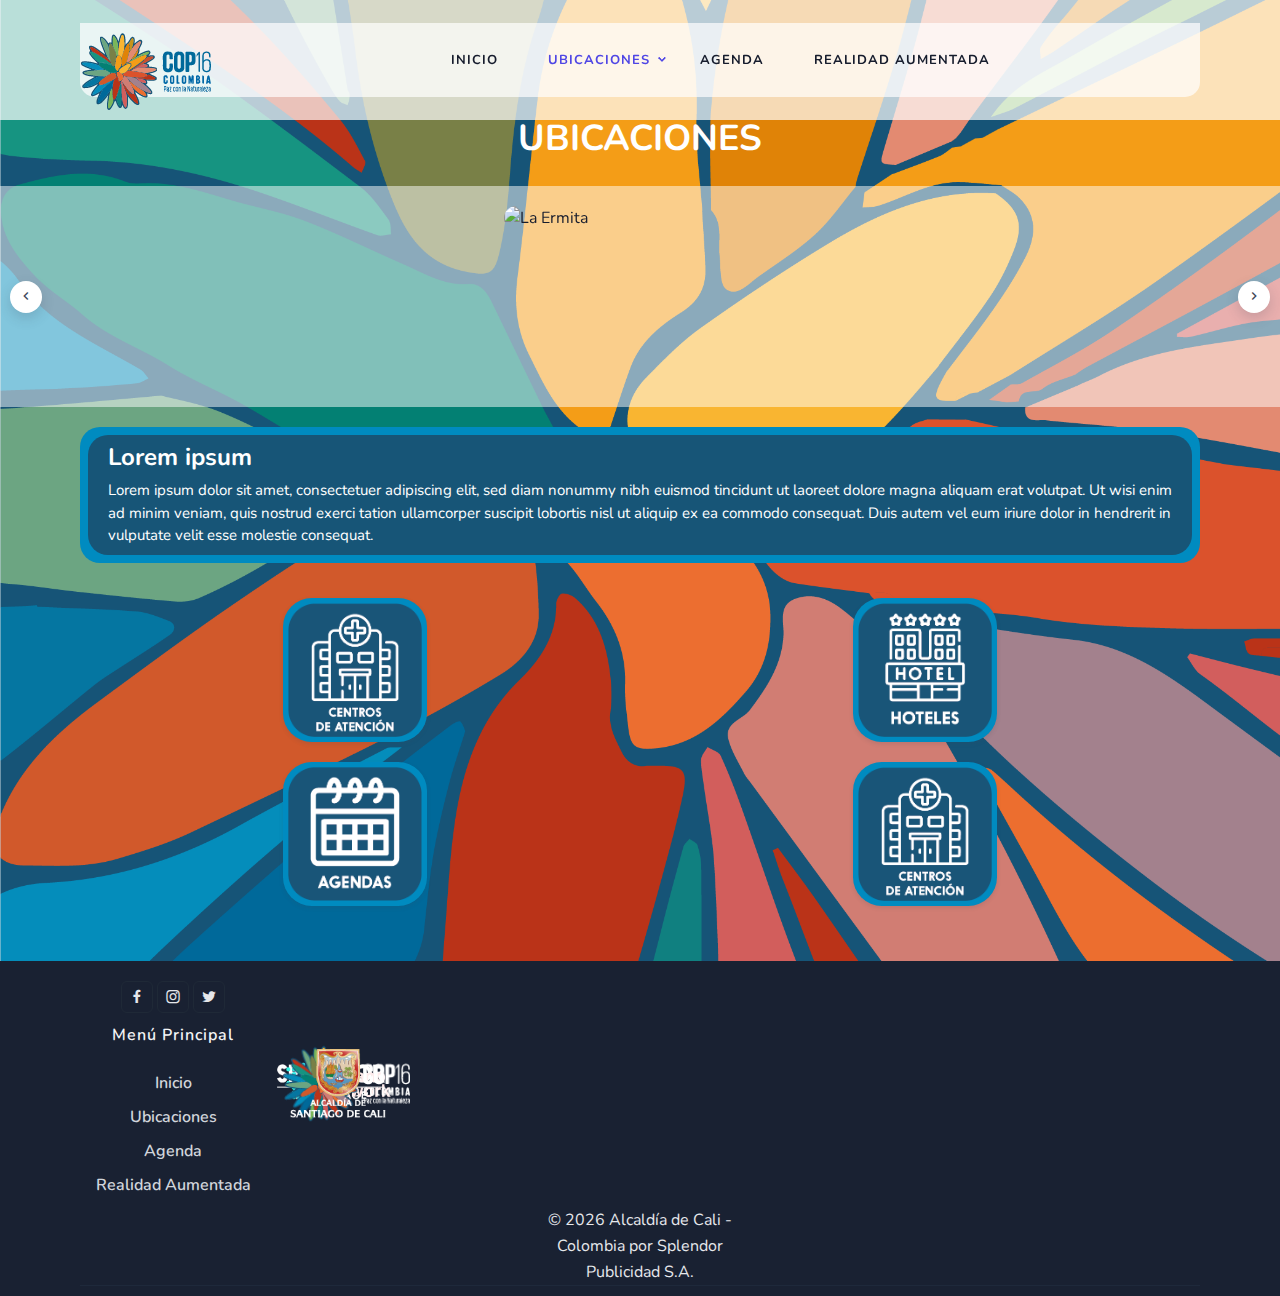
==== commit dbec0940: "a" ====
--- a/ubicaciones.html
+++ b/ubicaciones.html
@@ -42,13 +42,13 @@
         <nav id="topnav" class="defaultscroll is-sticky bg-white/70">
             <div class="container">
                 <!-- Logo container-->
-                <a class="logo" href="index.html">
+                <a class="logo" href="index.html#Inicio">
                     <img src="assets/images/buttonsCOP/Horizontal OG.png" class="inline-block dark:hidden" alt="">
                     <img src="assets/images/buttonsCOP/Horizontal Alter White.png" class="hidden dark:inline-block" alt="">
                 </a>
 
                 <!-- End Logo container-->
-                <div class="menu-extras mt-2">
+                <div class="menu-extras mt-3">
                     <div class="menu-item">
                         <!-- Mobile menu toggle-->
                         <a class="navbar-toggle" id="isToggle" onclick="toggleMenu()">
@@ -63,10 +63,10 @@
                 </div>
 
 
-                <div id="navigation" class="mt-6 bg-white/70">
+                <div id="navigation" class="bg-white/70 rounded-b-[15px] mt-[1.45rem]">
                     <!-- Navigation Menu-->   
                     <ul class="navigation-menu">
-                        <li><a href="index.html" class="sub-menu-item">Inicio</a></li>
+                        <li><a href="index.html#Inicio" class="sub-menu-item">Inicio</a></li>
                 
                         <li class="has-submenu parent-parent-menu-item">
                             <a href="javascript:void(0)">Ubicaciones</a><span class="menu-arrow"></span>
@@ -74,12 +74,12 @@
                             <ul class="submenu">
                                 <li>
                                     <ul>
-                                        <li><a href="index.html" class="sub-menu-item">Boulevard del río </a></li>
-                                        <li><a href="index.html" class="sub-menu-item">Corazón de Pance </a></li>
-                                        <li><a href="index.html" class="sub-menu-item">Boulevard del oriente </a></li>
-                                        <li><a href="index.html" class="sub-menu-item">Aeropuerto </a></li>
-                                        <li><a href="index.html" class="sub-menu-item">Alcaldía </a></li>
-                                        <li><a href="index.html" class="sub-menu-item">Centro de eventos </a></li>
+                                        <li><a href="ubicaciones.html" class="sub-menu-item">Boulevard del río </a></li>
+                                        <li><a href="ubicaciones.html" class="sub-menu-item">Corazón de Pance </a></li>
+                                        <li><a href="ubicaciones.html" class="sub-menu-item">Boulevard del oriente </a></li>
+                                        <li><a href="ubicaciones.html" class="sub-menu-item">Aeropuerto </a></li>
+                                        <li><a href="ubicaciones.html" class="sub-menu-item">Alcaldía </a></li>
+                                        <li><a href="ubicaciones.html" class="sub-menu-item">Centro de eventos </a></li>
                                     </ul>
                                 </li>
                             </ul>
@@ -104,15 +104,16 @@
         <!-- End Navbar -->
 
         <!--  -->
-        <div class="container ">
-
+        <div class="container mt-[7rem] ">
+            <h1 class="font-bold text-center leading-normal text-4xl my-5 text-white">UBICACIONES</h1>
         </div>
         <!--  -->
 
         <!-- Imagenes -->
-        <div class="bg-white/50 mt-[10rem] py-5 px-[10px]">
+        <div class="bg-white/50 py-5 px-[10px]">
             <div class="container-fluid relative">
            
+                
                 <div class="grid grid-cols-1 m-auto w-[17rem]">
                     
                     <div class="tiny-one-item">
@@ -247,7 +248,67 @@
                 <div class="grid grid-cols-12">
                     <div class="col-span-12">
                         <div class="py-[10px] px-0">
-                            <div class="grid md:grid-cols-12 grid-cols-1 gap-[30px]">
+                            <div class="grid md:grid-cols-12 grid-cols-1 ">
+                        
+                        
+                                <div class="lg:col-span-2 md:col-span-12">
+    
+                                    <ul class="list-none py-[10px]">
+                                        <li class="inline"><a href="https://www.facebook.com/" target="_blank" class="btn btn-icon btn-sm border border-gray-800 rounded-md hover:border-indigo-600 dark:hover:border-indigo-600 hover:bg-indigo-600 dark:hover:bg-indigo-600"><i class="uil uil-facebook-f align-middle" title="facebook"></i></a></li>
+                                        <li class="inline"><a href="https://www.instagram.com/" target="_blank" class="btn btn-icon btn-sm border border-gray-800 rounded-md hover:border-indigo-600 dark:hover:border-indigo-600 hover:bg-indigo-600 dark:hover:bg-indigo-600"><i class="uil uil-instagram align-middle" title="instagram"></i></a></li>
+                                        <li class="inline"><a href="https://twitter.com/" target="_blank" class="btn btn-icon btn-sm border border-gray-800 rounded-md hover:border-indigo-600 dark:hover:border-indigo-600 hover:bg-indigo-600 dark:hover:bg-indigo-600"><i class="uil uil-twitter align-middle" title="twitter"></i></a></li>
+                                    </ul>
+                            
+                                    <h5 class="tracking-[1px] text-gray-100 font-semibold">Menú Principal</h5>
+    
+                                    <ul class="font-semibold list-none footer-list mt-6">
+                                        <li><a href="index.html#Inicio" class="text-gray-300 hover:text-gray-400 duration-500 ease-in-out">Inicio</a></li>
+                                        <li class="mt-[10px]"><a href="index.html#Ubicaciones" class="text-gray-300 hover:text-gray-400 duration-500 ease-in-out">Ubicaciones</a></li>
+                                        <li class="mt-[10px]"><a href="index.html#Agenda" class="text-gray-300 hover:text-gray-400 duration-500 ease-in-out">Agenda</a></li>
+                                        <li class="mt-[10px]"><a href="index.html#AR" class="text-gray-300 hover:text-gray-400 duration-500 ease-in-out">Realidad Aumentada</a></li>
+                                    </ul>
+    
+                                </div><!--end col-->
+                        
+                        
+                        
+                                <div class="grid md:grid-cols-12 grid-cols-2 py-3">
+                            
+                                    <div class="flex align-middle justify-center items-center w-[8rem] mx-auto my-3">
+                                        <a href="index.html">                                    
+                                            <img src="assets/images/buttonsCOP/SplendorLogoWhite.png" alt="">
+                                        </a>                            
+                                    </div>
+                                    <div class="flex align-middle justify-center items-center w-[8rem] mx-auto my-3">
+                                        <a href="index.html">                                    
+                                            <img src="assets/images/buttonsCOP/Banano Network.png" alt="">
+                                        </a>                            
+                                    </div>
+                                    <div class="flex align-middle justify-center items-center w-[8rem] mx-auto my-3">
+                                        <a  href="index.html">                                    
+                                            <img src="assets/images/buttonsCOP/Horizontal Alter White.png" alt="">
+                                        </a>                            
+                                    </div>
+                                    <div class="flex align-middle justify-center items-center w-[6rem] mx-auto my-3">
+                                        <a href="index.html">                                    
+                                            <img src="assets/images/buttonsCOP/Alcaldía Logo.png" alt="">
+                                        </a>                            
+                                    </div>
+
+                                </div><!--end col-->    
+                            
+                        
+                        
+                            </div><!--end grid-->
+                        </div><!--end col-->
+                    </div>
+                </div><!--end grid-->
+            </div><!--end container-->
+
+            <div class="py-[10px] pt-0 container">
+                <div class="grid grid-cols-12">
+                    <div class="col-span-12">               
+                            <div class="grid md:grid-cols-12 grid-cols-1 ">
                         
                                 <div class="lg:col-span-5 md:col-span-12">
                                     <!-- <p class="mt-6 text-gray-300">Start working with Tailwind CSS that can provide everything you need to generate awareness, drive traffic, connect.</p> -->
@@ -256,54 +317,9 @@
                         
                         
                         
-                                <div class="lg:col-span-2 md:col-span-12">
-                            
-                                    <div class="flex align-middle mx-auto justify-center items-center w-40 mt-1">
-                                        <a href="index.html">                                    
-                                            <img src="assets/images/buttonsCOP/Horizontal Alter White.png" alt="">
-                                        </a>
-                                    </div>
-                            
-                            
-
-                                    <ul class="list-none py-[20px]">
-                                        <li class="inline"><a href="https://www.facebook.com/" target="_blank" class="btn btn-icon btn-sm border border-gray-800 rounded-md hover:border-indigo-600 dark:hover:border-indigo-600 hover:bg-indigo-600 dark:hover:bg-indigo-600"><i class="uil uil-facebook-f align-middle" title="facebook"></i></a></li>
-                                        <li class="inline"><a href="https://www.instagram.com/" target="_blank" class="btn btn-icon btn-sm border border-gray-800 rounded-md hover:border-indigo-600 dark:hover:border-indigo-600 hover:bg-indigo-600 dark:hover:bg-indigo-600"><i class="uil uil-instagram align-middle" title="instagram"></i></a></li>
-                                        <li class="inline"><a href="https://twitter.com/" target="_blank" class="btn btn-icon btn-sm border border-gray-800 rounded-md hover:border-indigo-600 dark:hover:border-indigo-600 hover:bg-indigo-600 dark:hover:bg-indigo-600"><i class="uil uil-twitter align-middle" title="twitter"></i></a></li>
-                                    </ul>
-                            
-                                    <h5 class="tracking-[1px] text-gray-100 font-semibold">Menú Principal</h5>
-
-                                    <ul class="font-semibold list-none footer-list mt-6">
-                                        <li><a href="index.html" class="text-gray-300 hover:text-gray-400 duration-500 ease-in-out">Inicio</a></li>
-                                        <li class="mt-[10px]"><a href="index.html" class="text-gray-300 hover:text-gray-400 duration-500 ease-in-out">Ubicaciones</a></li>
-                                        <li class="mt-[10px]"><a href="index.html" class="text-gray-300 hover:text-gray-400 duration-500 ease-in-out">Agenda</a></li>
-                                        <li class="mt-[10px]"><a href="index.html" class="text-gray-300 hover:text-gray-400 duration-500 ease-in-out">Realidad Aumentada</a></li>
-                                    </ul>
-                                </div><!--end col-->
-                        
-                        
-                            </div><!--end grid-->
-                        </div><!--end col-->
-                    </div>
-                </div><!--end grid-->
-            </div><!--end container-->
-
-            <div class="py-[20px] container">
-                <div class="grid grid-cols-12">
-                    <div class="col-span-12">               
-                            <div class="grid md:grid-cols-12 grid-cols-1 ">
-                        
-                                <div class="lg:col-span-5 md:col-span-12">
-                                    <!-- <p class="mt-6 text-gray-300">Start working with Tailwind CSS that can provide everything you need to generate awareness, drive traffic, connect.</p> -->
-                                    <!--end icon-->
-                                </div><!--end col-->
-                        
-                        
-                        
                                 <div class=" lg:col-span-2 md:col-span-12">
 
-                                    <p class="">© <script>document.write(new Date().getFullYear())</script> COP16 Cali - Colombia por <a href="https://splendorpublicidad.com/" target="_blank" class="text-reset">Splendor Publicidad S.A.</a></p>
+                                    <p class="">© <script>document.write(new Date().getFullYear())</script> Alcaldía de Cali - Colombia por <a href="https://splendorpublicidad.com/" target="_blank" class="text-reset">Splendor Publicidad S.A.</a></p>
                             
                                 </div><!--end col-->
                         
